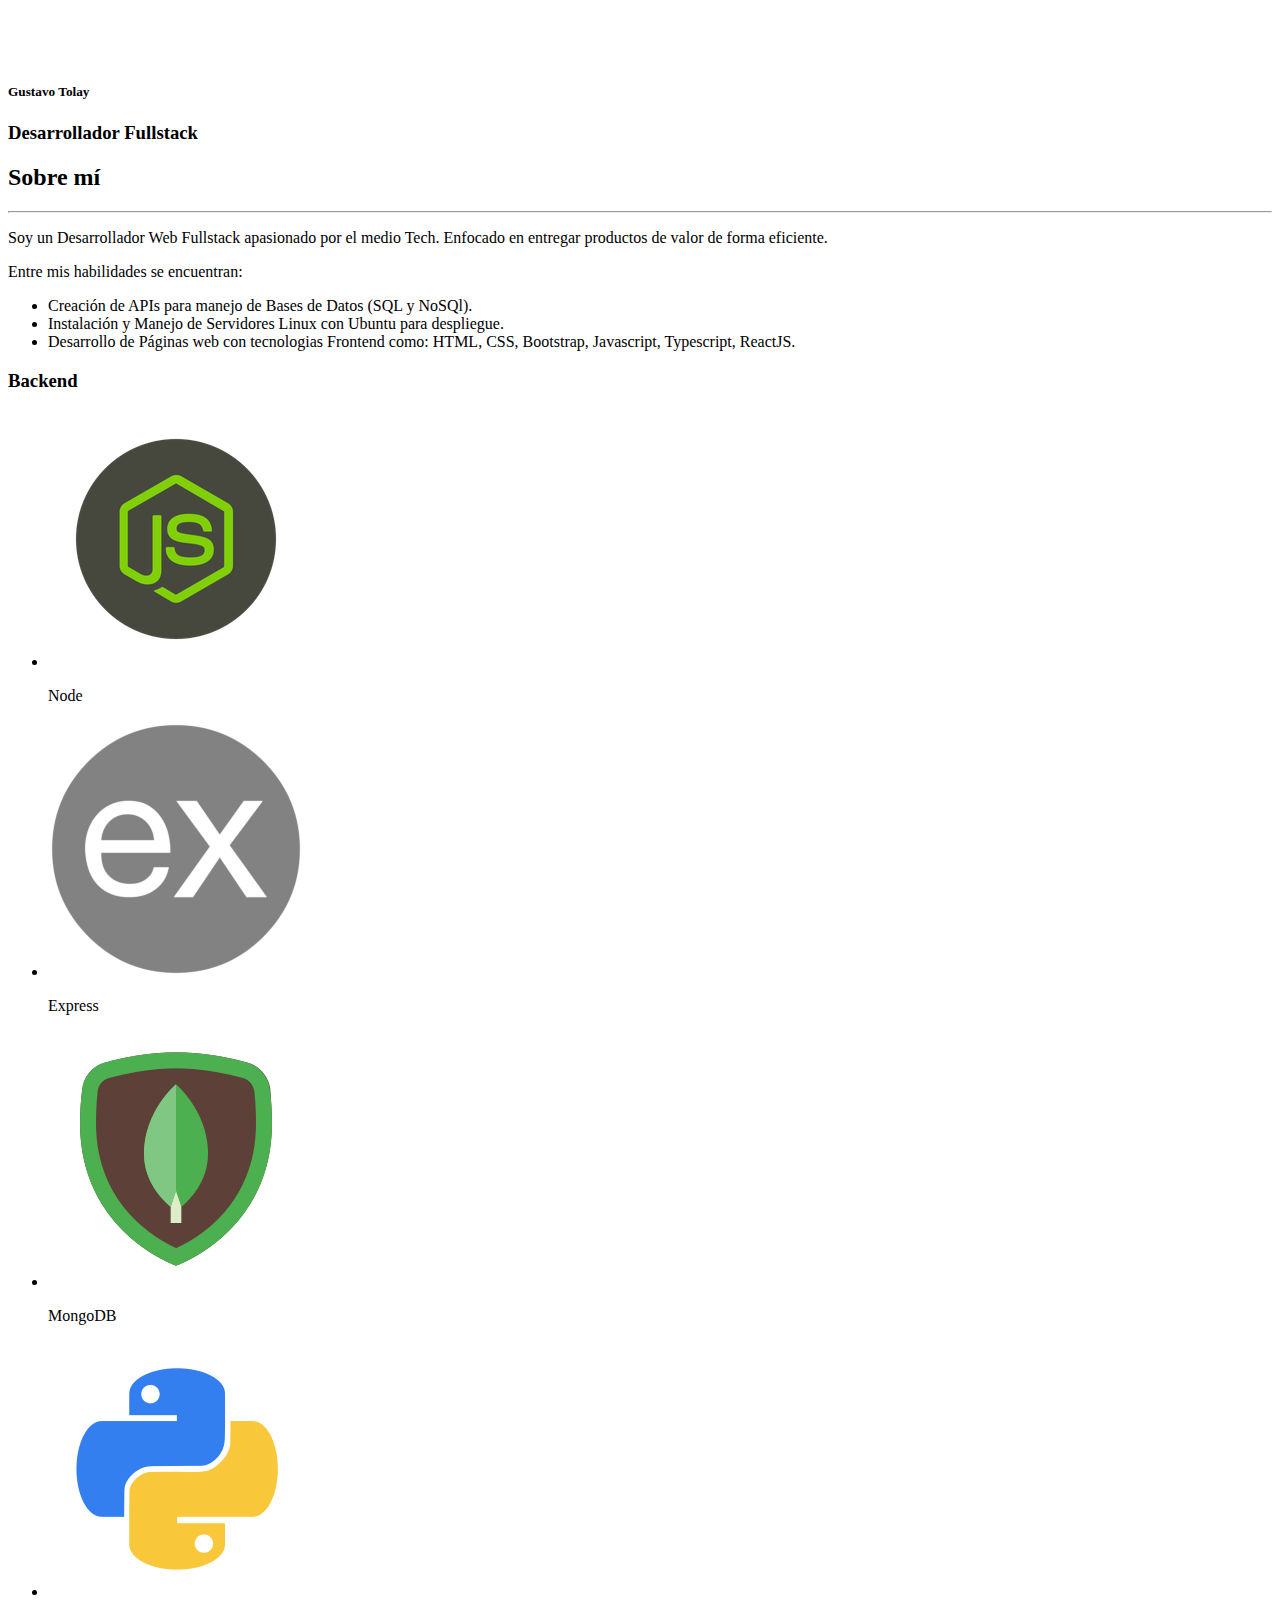
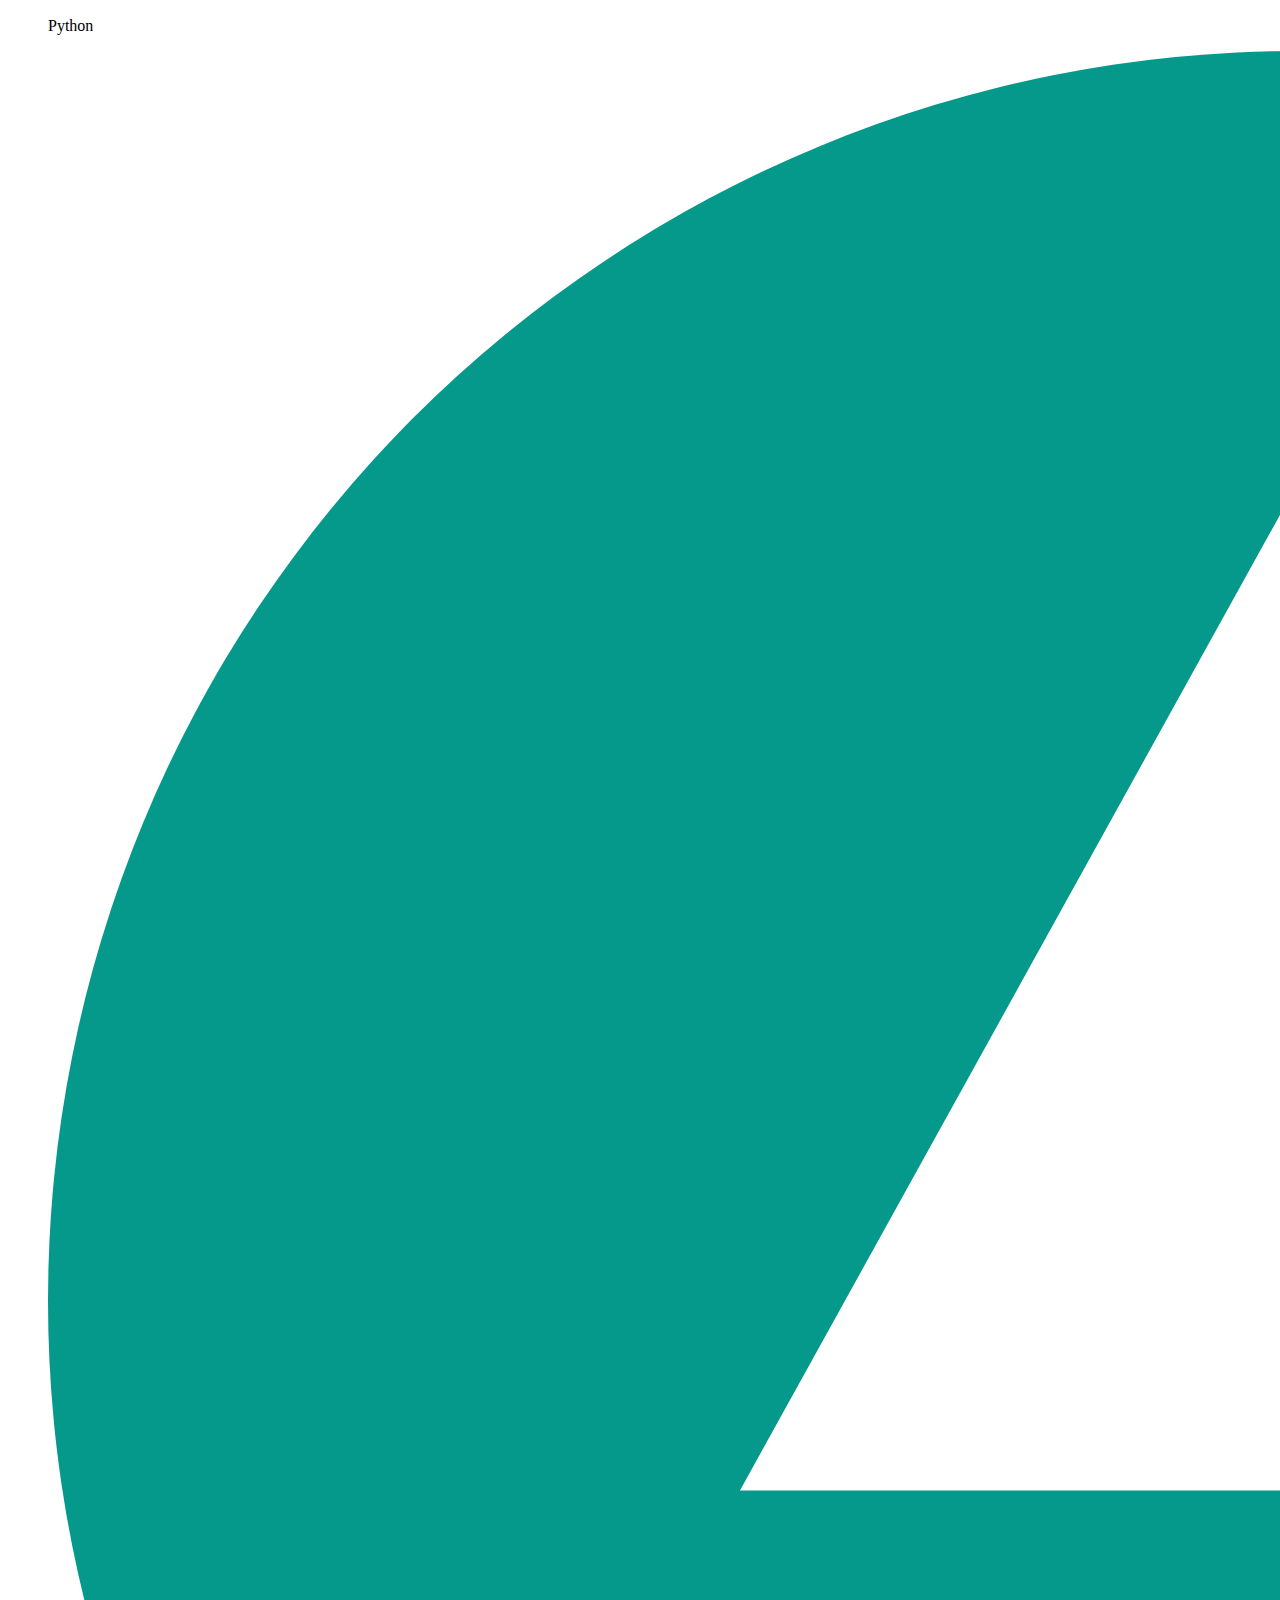
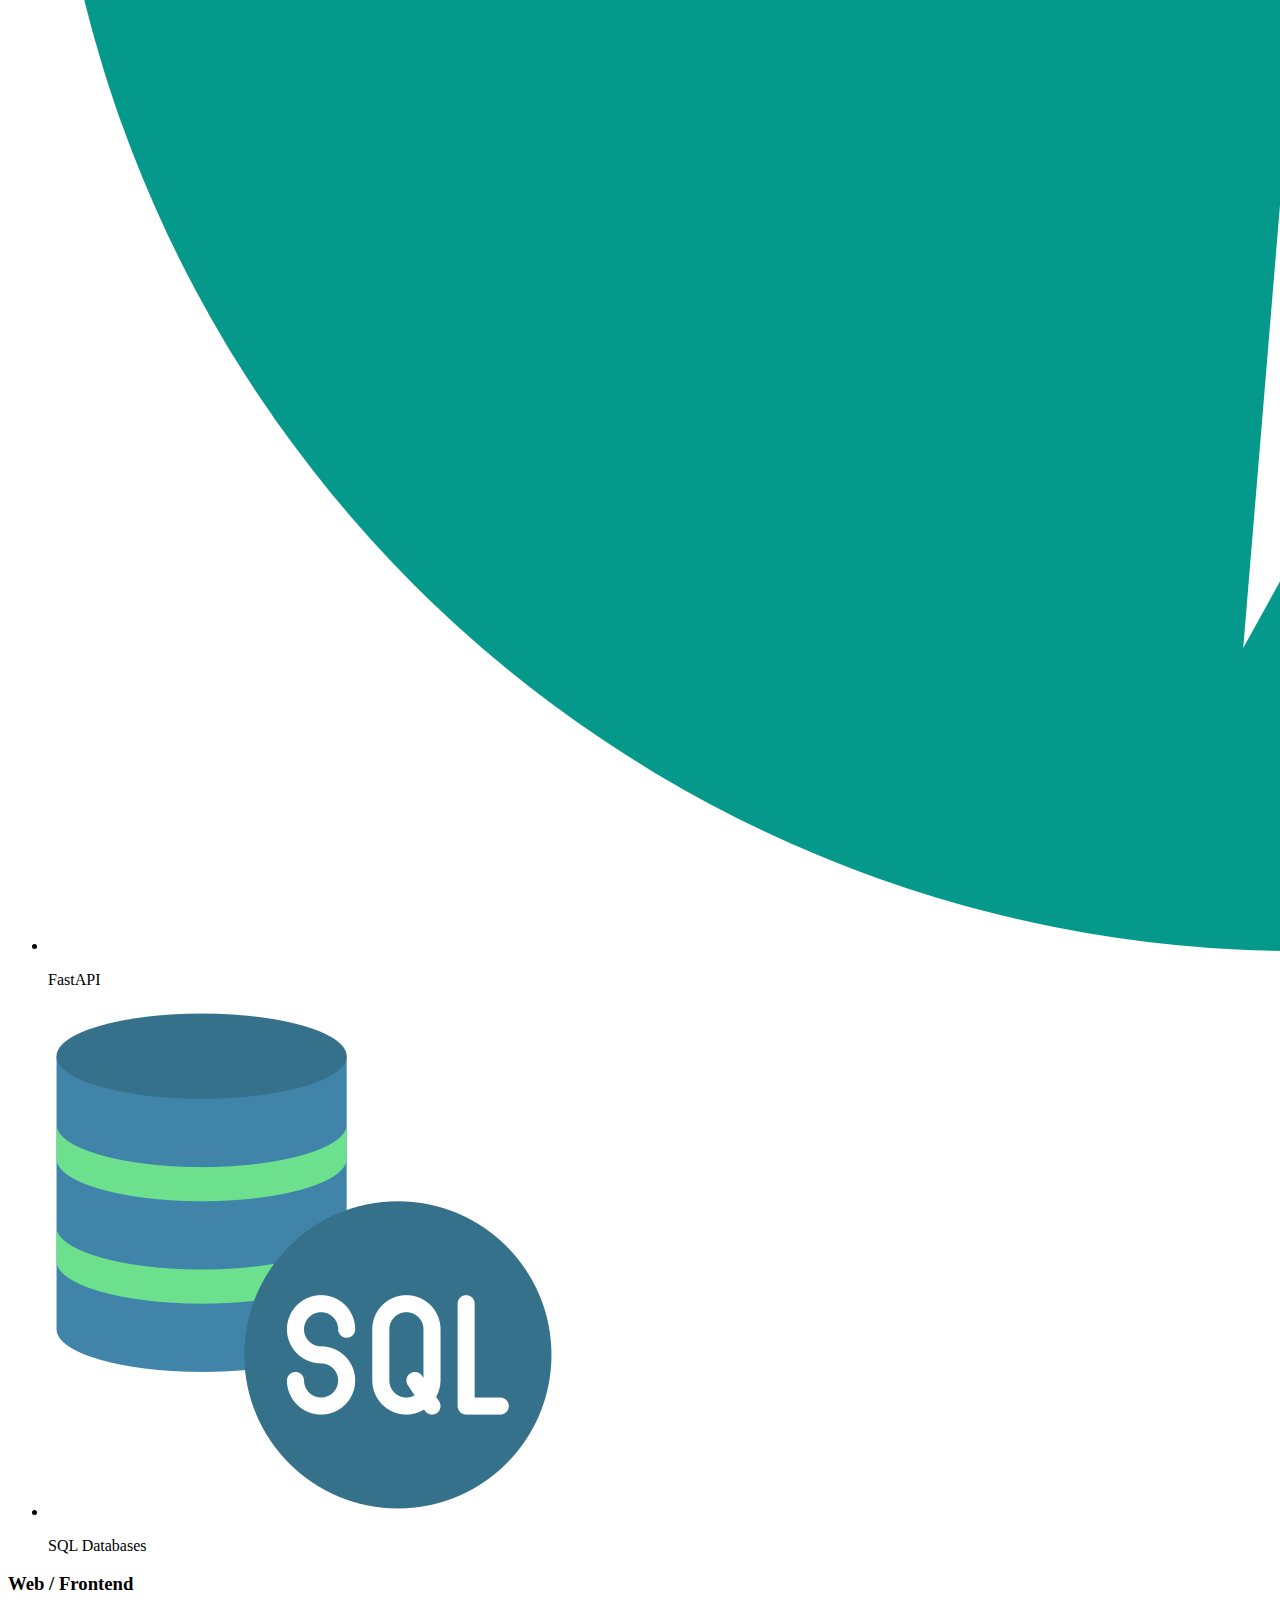
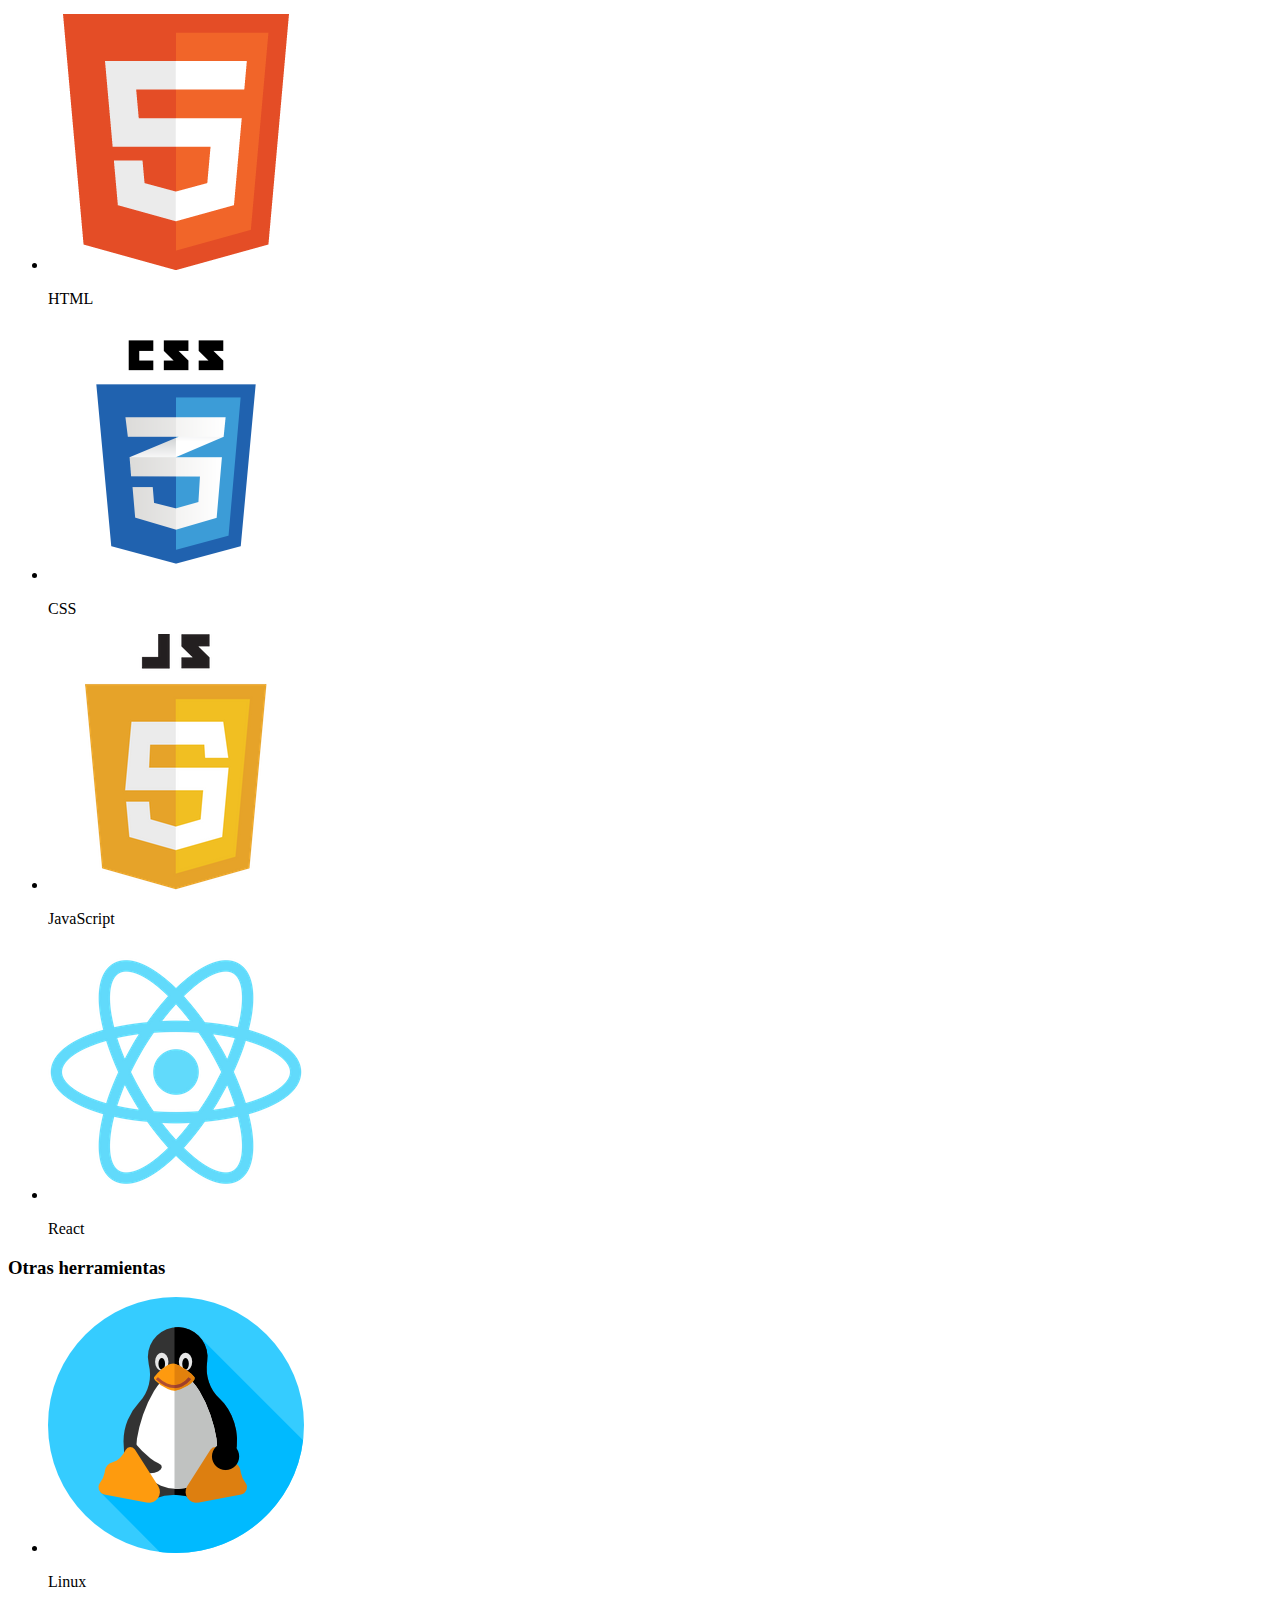
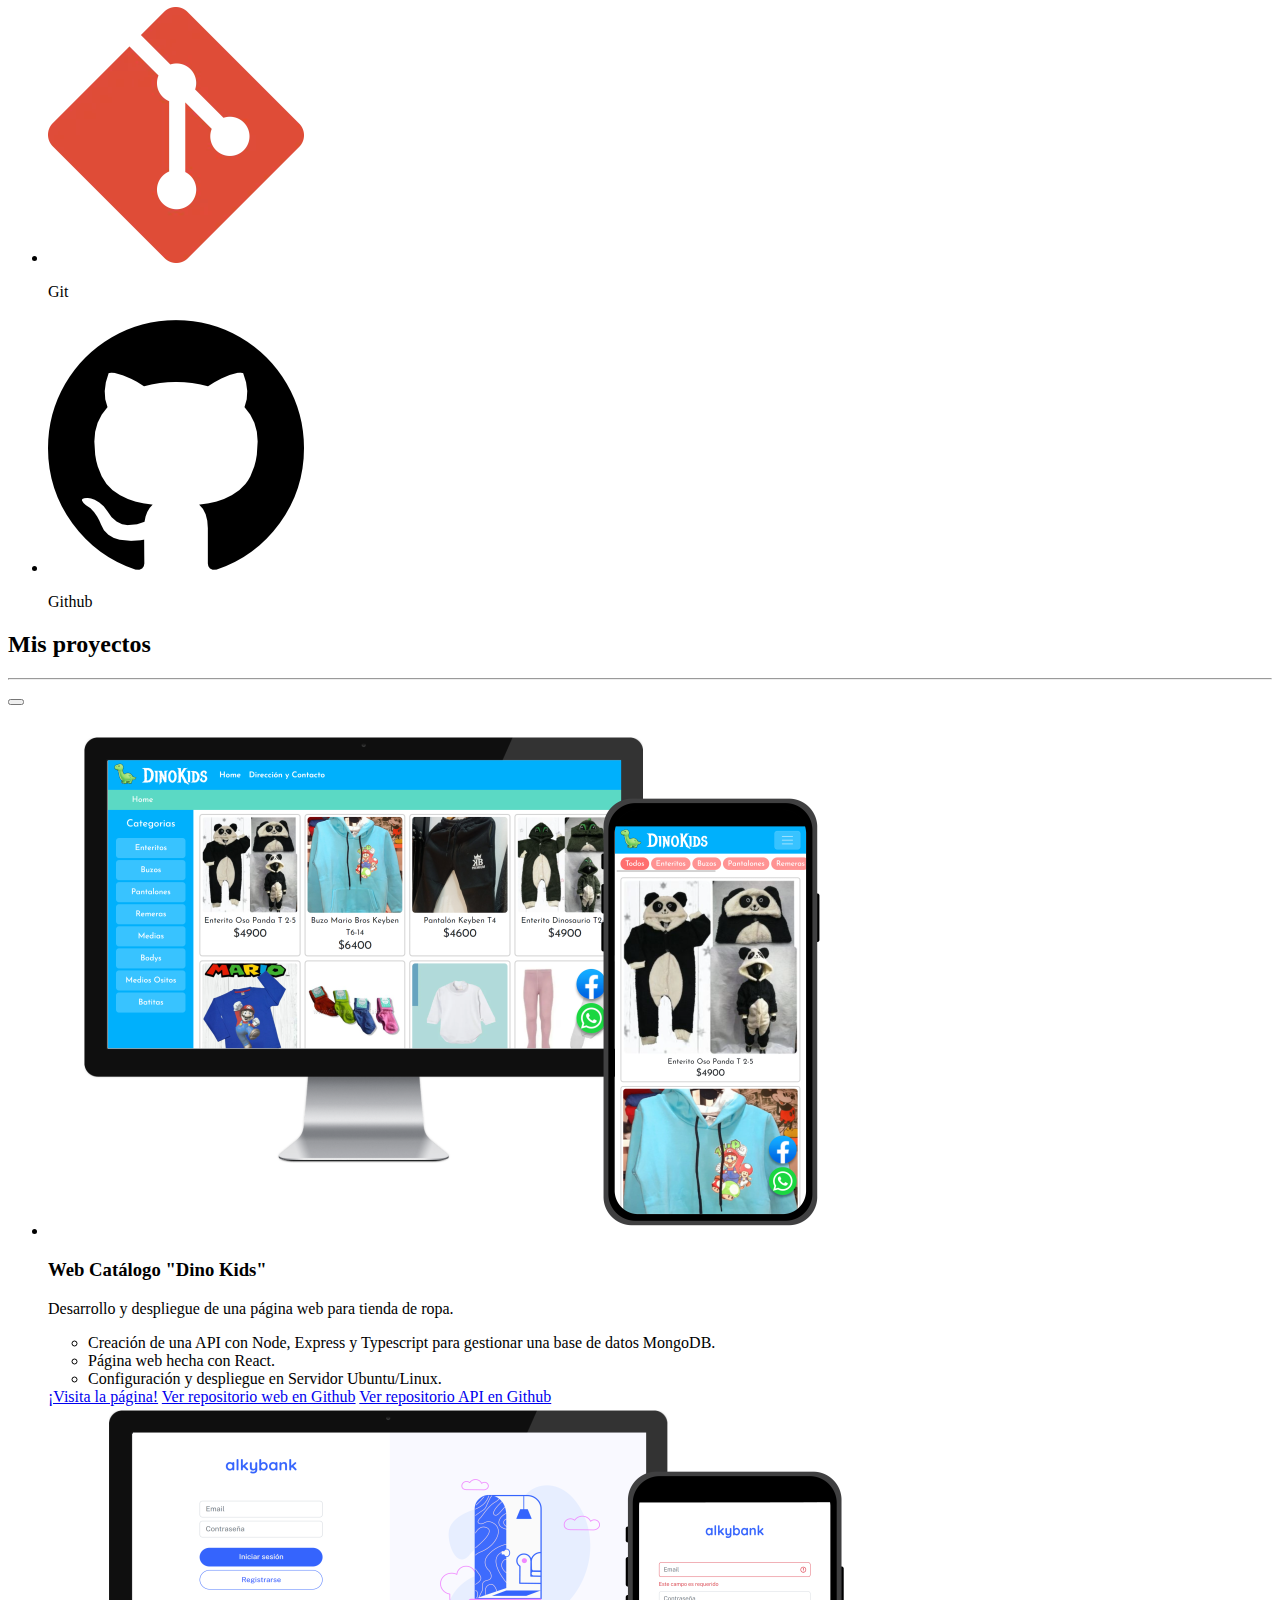
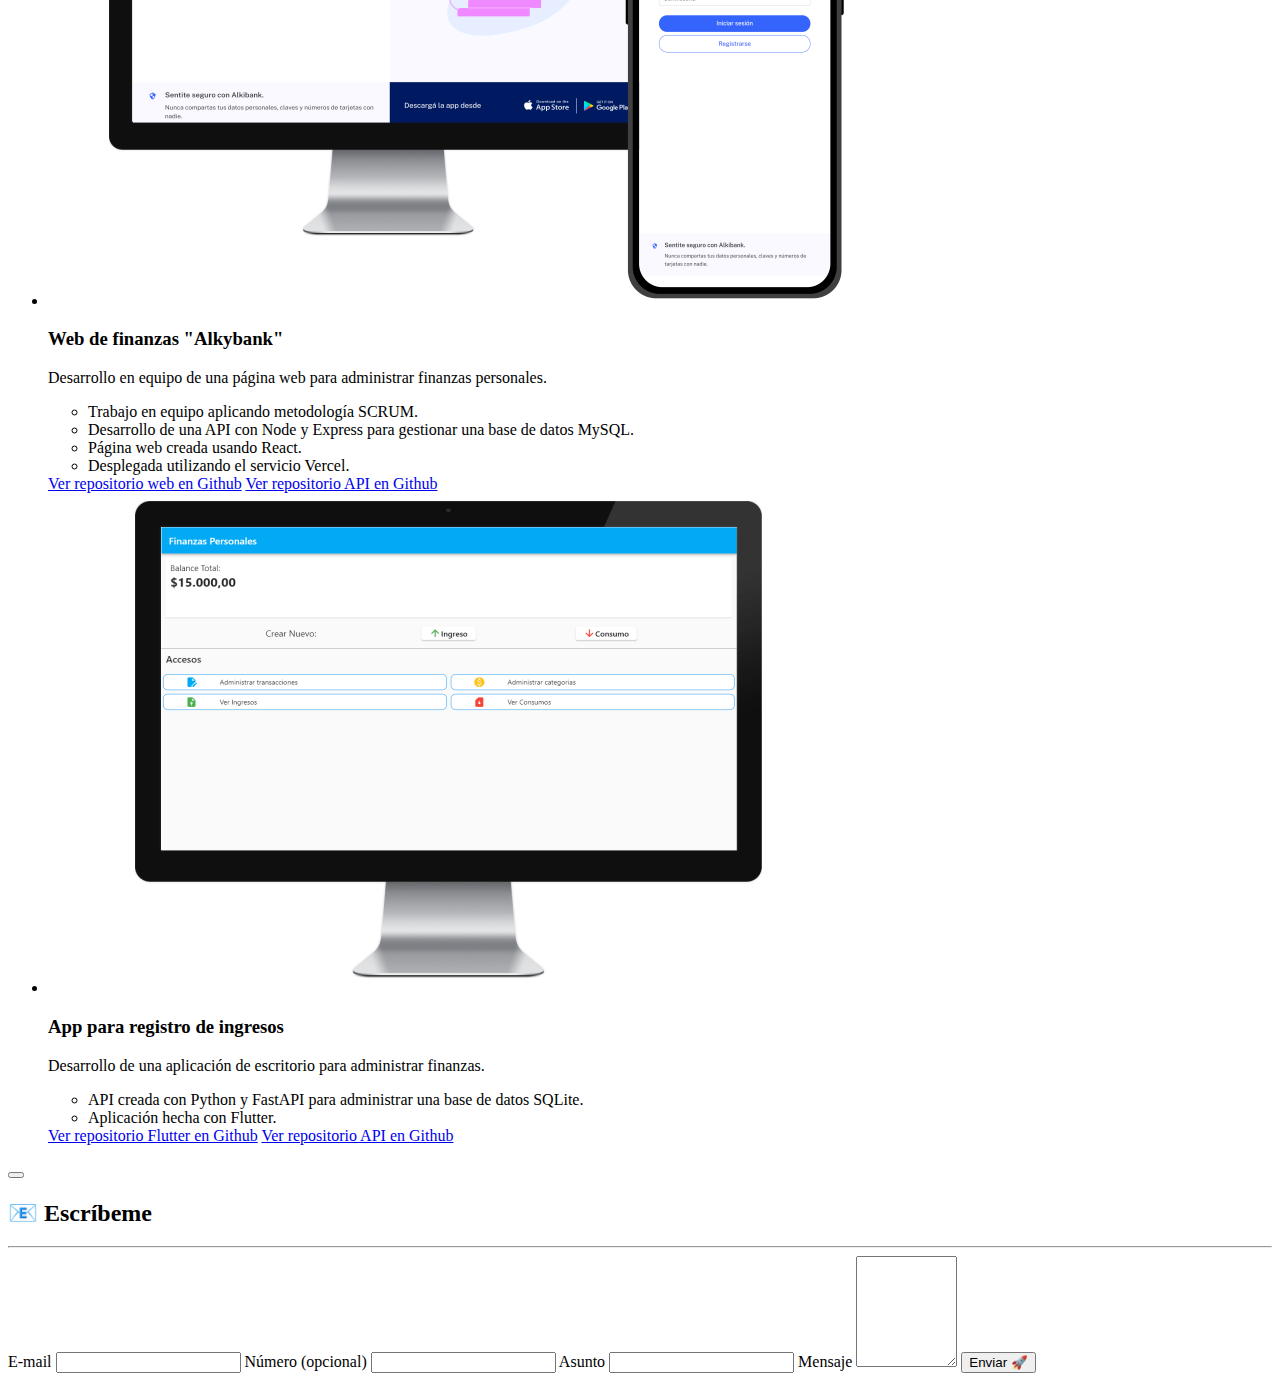
==== index.html @ 308b2823 "first commit" ====
<!DOCTYPE html>
<html lang="es">
  <head>
    <meta charset="UTF-8" />
    <link rel="icon" type="image/svg+xml" href="/vite.svg" />
    <meta name="viewport" content="width=device-width, initial-scale=1.0" />
    <title>Gustavo Tolay | Página Personal</title>
    <style>
      @import url("https://fonts.googleapis.com/css2?family=Montserrat:wght@300&display=swap");
    </style>
    <script type="module" crossorigin src="/assets/index-2bbb777f.js"></script>
    <link rel="stylesheet" href="/assets/index-64ea7e0d.css">
  </head>
  <body>
    <nav>
      <div class="navbar-icons-div">
        <a href="https://github.com/GustavoTolay"
          ><img class="navbar-image" src="/github2.png"
        /></a>
        <a href="https://wa.me/543884320054"
          ><img class="navbar-image" src="/whatsapp2.png"
        /></a>
        <a href="https://m.me/franco.tolay.332"
          ><img class="navbar-image" src="/messenger2.png"
        /></a>
      </div>
      <div class="navbar-title-div">
        <h5>Gustavo Tolay</h5>
        <h3>Desarrollador Fullstack</h3>
      </div>
    </nav>
    <main>
      <section id="section-1">
        <div class="section-header">
          <h2>Sobre mí</h2>
          <hr />
        </div>
        <div class="section-body">
          <div class="section-body_div-1">
            <p>
              Soy un Desarrollador Web Fullstack apasionado por el medio Tech.
              Enfocado en entregar productos de valor de forma eficiente.
            </p>
            <p>Entre mis habilidades se encuentran:</p>
            <ul>
              <li>
                Creación de APIs para manejo de Bases de Datos (SQL y NoSQl).
              </li>
              <li>
                Instalación y Manejo de Servidores Linux con Ubuntu para
                despliegue.
              </li>
              <li>
                Desarrollo de Páginas web con tecnologias Frontend como: HTML,
                CSS, Bootstrap, Javascript, Typescript, ReactJS.
              </li>
            </ul>
          </div>
          <div class="section-body_div-2">
            <div class="section-list-div">
              <h3>Backend</h3>
              <ul class="logo-list">
                <li>
                  <img src="/image.png" />
                  <p>Node</p>
                </li>
                <li>
                  <img src="/express.png" />
                  <p>Express</p>
                </li>
                <li>
                  <img
                    src="/68747470733a2f2f696d672e69636f6e73382e636f6d2f636f6c6f722f3235362f6d6f6e676f64622e706e67.png"
                  />
                  <p>MongoDB</p>
                </li>
                <li>
                  <img src="/python-256x256.png" />
                  <p>Python</p>
                </li>
                <li>
                  <img src="/fastapi.svg" />
                  <p>FastAPI</p>
                </li>
                <li>
                  <img src="/sqlImage.png" />
                  <p>SQL Databases</p>
                </li>
              </ul>
            </div>
            <div class="section-list-div">
              <h3>Web / Frontend</h3>
              <ul class="logo-list">
                <li>
                  <img src="/HTML5_Badge_256.png" />
                  <p>HTML</p>
                </li>
                <li>
                  <img src="/free-css-37-226088.webp" />
                  <p>CSS</p>
                </li>
                <li>
                  <img src="/free-javascript-2038874-1720087.webp" />
                  <p>JavaScript</p>
                </li>
                <li>
                  <img src="/free-react-3-1175109.webp" />
                  <p>React</p>
                </li>
              </ul>
            </div>
            <div class="section-list-div">
              <h3>Otras herramientas</h3>
              <ul class="logo-list">
                <li>
                  <img src="/518713.png" />
                  <p>Linux</p>
                </li>
                <li>
                  <img src="/225996.webp" />
                  <p>Git</p>
                </li>
                <li>
                  <img src="/25231.png" />
                  <p>Github</p>
                </li>
              </ul>
            </div>
          </div>
        </div>
      </section>
      <section id="section-2">
        <div class="section-header">
          <h2>Mis proyectos</h2>
          <hr />
        </div>
        <div class="section-body">
          <button class="carousel-button" id="left-button">
            <div class="arrow-left"></div>
          </button>
          <div class="carousel-div" id="carousel-div">
            <ul id="carousel-ul">
              <li class="carousel-li-item">
                <img src="/dibujo2.png" />
                <div class="carousel-item-text">
                  <h3>Web Catálogo "Dino Kids"</h3>
                  <p>
                    Desarrollo y despliegue de una página web para tienda de
                    ropa.
                  </p>
                  <ul>
                    <li>
                      Creación de una API con Node, Express y Typescript para
                      gestionar una base de datos MongoDB.
                    </li>
                    <li>Página web hecha con React.</li>
                    <li>
                      Configuración y despliegue en Servidor Ubuntu/Linux.
                    </li>
                  </ul>
                  <div class="carousel-item-links">
                    <span><a href="https://dinokids.site">¡Visita la página!</a></span>
                    <span><a href="https://github.com/GustavoTolay/DinoKids_React_App">Ver repositorio web en Github</a></span>
                    <span><a href="https://github.com/GustavoTolay/DinoKids_Node_API">Ver repositorio API en Github</a></span>
                  </div>
                </div>
              </li>
              <li class="carousel-li-item">
                <img src="/alkybank.png" />
                <div class="carousel-item-text">
                  <h3>Web de finanzas "Alkybank"</h3>
                  <p>
                    Desarrollo en equipo de una página web para administrar
                    finanzas personales.
                  </p>
                  <ul>
                    <li>Trabajo en equipo aplicando metodología SCRUM.</li>
                    <li>
                      Desarrollo de una API con Node y Express para gestionar
                      una base de datos MySQL.
                    </li>
                    <li>Página web creada usando React.</li>
                    <li>Desplegada utilizando el servicio Vercel.</li>
                  </ul>
                  <div class="carousel-item-links">
                    <span><a href="https://github.com/GustavoTolay/Alkybank_React_App">Ver repositorio web en Github</a></span>
                    <span><a href="https://github.com/GustavoTolay/Alkybank_Node_API">Ver repositorio API en Github</a></span>
                  </div>
                </div>
              </li>
              <li class="carousel-li-item">
                <img src="/flutter.png" />
                <div class="carousel-item-text">
                  <h3>App para registro de ingresos</h3>
                  <p>
                    Desarrollo de una aplicación de escritorio para administrar
                    finanzas.
                  </p>
                  <ul>
                    <li>
                      API creada con Python y FastAPI para administrar una base
                      de datos SQLite.
                    </li>
                    <li>Aplicación hecha con Flutter.</li>
                  </ul>
                  <div class="carousel-item-links">
                    <span><a href="https://github.com/GustavoTolay/FinanceAppClient">Ver repositorio Flutter en Github</a></span>
                    <span><a href="https://github.com/GustavoTolay/FinanceAppAPI">Ver repositorio API en Github</a></span>
                  </div>
                </div>
              </li>
            </ul>
          </div>
          <button class="carousel-button" id="right-button">
            <div class="arrow-right"></div>
          </button>
        </div>
        <div class="section-footer" id="section-2-footer">
          <div class="circle-active" id="circle-1"></div>
          <div class="circle" id="circle-2"></div>
          <div class="circle" id="circle-3"></div>
        </div>
      </section>
      <section id="section-3">
        <div class="section-header">
          <h2>📧 Escríbeme</h2>
          <hr />
        </div>
        <div class="section-body" id="section-3-body">
          <form
            action="https://formsubmit.co/jeremiastolay1714@gmail.com"
            method="post"
          >
            <label for="input-1" class="form-label">E-mail</label>
            <input
              name="email"
              class="form-input"
              id="input-1"
              type="email"
              required
            />
            <label for="input-3" class="form-label">Número (opcional)</label>
            <input
              name="numero"
              class="form-input"
              id="input-3"
              type="text"
              pattern="[0-9 ]+"
            />
            <label for="input-2" class="form-label">Asunto</label>
            <input
              name="asunto"
              class="form-input"
              id="input-2"
              type="text"
              required
            />
            <label for="input-4" class="form-label">Mensaje</label>
            <textarea
              name="mensaje"
              class="form-input"
              id="input-4"
              cols="10"
              rows="7"
              required
            ></textarea>
            <input
              name="button"
              class="form-input"
              id="form-button"
              type="submit"
              value="Enviar &#128640;"
            />
          </form>
        </div>
      </section>
    </main>
    <footer></footer>
    <!-- <div id="app"></div> -->
    
  </body>
</html>
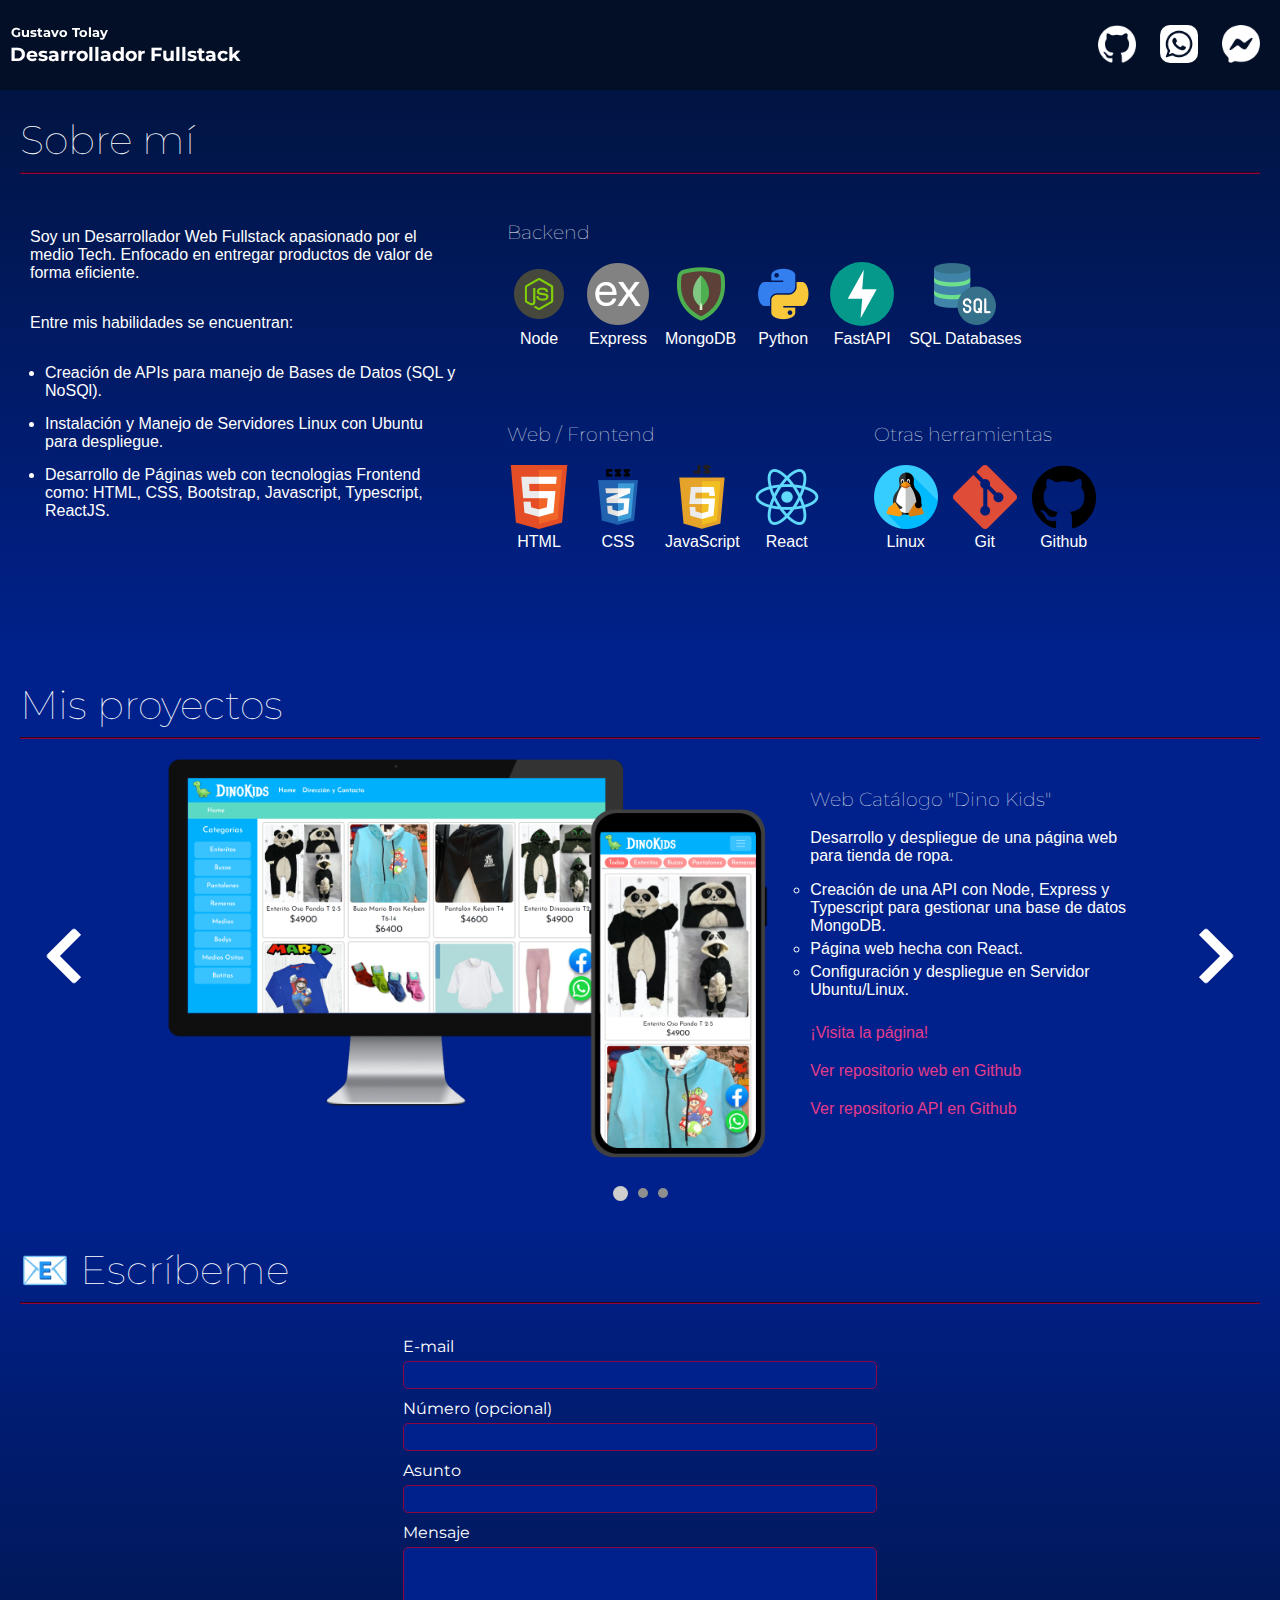
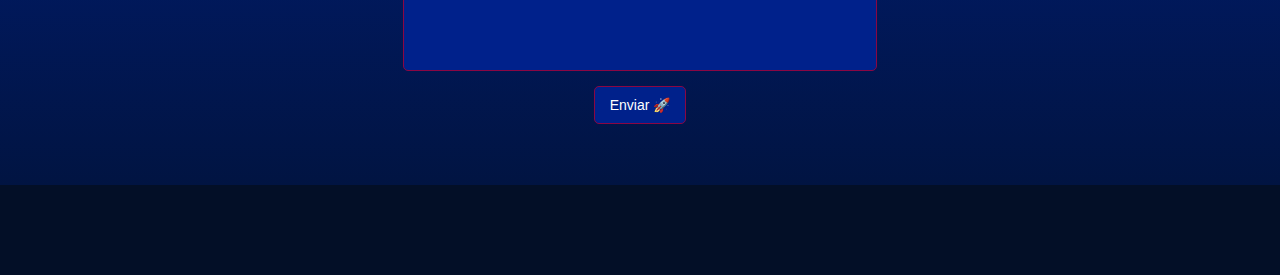
==== commit d6bcd8c3: "first commit" ====
--- a/index.html
+++ b/index.html
@@ -1,282 +1,282 @@
-<!DOCTYPE html>
-<html lang="es">
-  <head>
-    <meta charset="UTF-8" />
-    <link rel="icon" type="image/svg+xml" href="/vite.svg" />
-    <meta name="viewport" content="width=device-width, initial-scale=1.0" />
-    <title>Gustavo Tolay | Página Personal</title>
+<!DOCTYPE html>
+<html lang="es">
+  <head>
+    <meta charset="UTF-8" />
+    <link rel="icon" type="image/svg+xml" href="/vite.svg" />
+    <meta name="viewport" content="width=device-width, initial-scale=1.0" />
+    <title>Gustavo Tolay | Página Personal</title>
     <style>
       @import url("https://fonts.googleapis.com/css2?family=Montserrat:wght@300&display=swap");
-    </style>
+    </style>
     <script type="module" crossorigin src="/assets/index-2bbb777f.js"></script>
     <link rel="stylesheet" href="/assets/index-64ea7e0d.css">
-  </head>
-  <body>
-    <nav>
-      <div class="navbar-icons-div">
-        <a href="https://github.com/GustavoTolay"
-          ><img class="navbar-image" src="/github2.png"
-        /></a>
-        <a href="https://wa.me/543884320054"
-          ><img class="navbar-image" src="/whatsapp2.png"
-        /></a>
-        <a href="https://m.me/franco.tolay.332"
-          ><img class="navbar-image" src="/messenger2.png"
-        /></a>
-      </div>
-      <div class="navbar-title-div">
-        <h5>Gustavo Tolay</h5>
-        <h3>Desarrollador Fullstack</h3>
-      </div>
-    </nav>
-    <main>
-      <section id="section-1">
-        <div class="section-header">
-          <h2>Sobre mí</h2>
-          <hr />
-        </div>
-        <div class="section-body">
-          <div class="section-body_div-1">
-            <p>
-              Soy un Desarrollador Web Fullstack apasionado por el medio Tech.
-              Enfocado en entregar productos de valor de forma eficiente.
-            </p>
-            <p>Entre mis habilidades se encuentran:</p>
-            <ul>
-              <li>
-                Creación de APIs para manejo de Bases de Datos (SQL y NoSQl).
-              </li>
-              <li>
-                Instalación y Manejo de Servidores Linux con Ubuntu para
-                despliegue.
-              </li>
-              <li>
-                Desarrollo de Páginas web con tecnologias Frontend como: HTML,
-                CSS, Bootstrap, Javascript, Typescript, ReactJS.
-              </li>
-            </ul>
-          </div>
-          <div class="section-body_div-2">
-            <div class="section-list-div">
-              <h3>Backend</h3>
-              <ul class="logo-list">
-                <li>
-                  <img src="/image.png" />
-                  <p>Node</p>
-                </li>
-                <li>
-                  <img src="/express.png" />
-                  <p>Express</p>
-                </li>
-                <li>
-                  <img
-                    src="/68747470733a2f2f696d672e69636f6e73382e636f6d2f636f6c6f722f3235362f6d6f6e676f64622e706e67.png"
-                  />
-                  <p>MongoDB</p>
-                </li>
-                <li>
-                  <img src="/python-256x256.png" />
-                  <p>Python</p>
-                </li>
-                <li>
-                  <img src="/fastapi.svg" />
-                  <p>FastAPI</p>
-                </li>
-                <li>
-                  <img src="/sqlImage.png" />
-                  <p>SQL Databases</p>
-                </li>
-              </ul>
-            </div>
-            <div class="section-list-div">
-              <h3>Web / Frontend</h3>
-              <ul class="logo-list">
-                <li>
-                  <img src="/HTML5_Badge_256.png" />
-                  <p>HTML</p>
-                </li>
-                <li>
-                  <img src="/free-css-37-226088.webp" />
-                  <p>CSS</p>
-                </li>
-                <li>
-                  <img src="/free-javascript-2038874-1720087.webp" />
-                  <p>JavaScript</p>
-                </li>
-                <li>
-                  <img src="/free-react-3-1175109.webp" />
-                  <p>React</p>
-                </li>
-              </ul>
-            </div>
-            <div class="section-list-div">
-              <h3>Otras herramientas</h3>
-              <ul class="logo-list">
-                <li>
-                  <img src="/518713.png" />
-                  <p>Linux</p>
-                </li>
-                <li>
-                  <img src="/225996.webp" />
-                  <p>Git</p>
-                </li>
-                <li>
-                  <img src="/25231.png" />
-                  <p>Github</p>
-                </li>
-              </ul>
-            </div>
-          </div>
-        </div>
-      </section>
-      <section id="section-2">
-        <div class="section-header">
-          <h2>Mis proyectos</h2>
-          <hr />
-        </div>
-        <div class="section-body">
-          <button class="carousel-button" id="left-button">
-            <div class="arrow-left"></div>
-          </button>
-          <div class="carousel-div" id="carousel-div">
-            <ul id="carousel-ul">
-              <li class="carousel-li-item">
-                <img src="/dibujo2.png" />
-                <div class="carousel-item-text">
-                  <h3>Web Catálogo "Dino Kids"</h3>
-                  <p>
-                    Desarrollo y despliegue de una página web para tienda de
-                    ropa.
-                  </p>
-                  <ul>
-                    <li>
-                      Creación de una API con Node, Express y Typescript para
-                      gestionar una base de datos MongoDB.
-                    </li>
-                    <li>Página web hecha con React.</li>
-                    <li>
-                      Configuración y despliegue en Servidor Ubuntu/Linux.
-                    </li>
-                  </ul>
-                  <div class="carousel-item-links">
-                    <span><a href="https://dinokids.site">¡Visita la página!</a></span>
-                    <span><a href="https://github.com/GustavoTolay/DinoKids_React_App">Ver repositorio web en Github</a></span>
-                    <span><a href="https://github.com/GustavoTolay/DinoKids_Node_API">Ver repositorio API en Github</a></span>
-                  </div>
-                </div>
-              </li>
-              <li class="carousel-li-item">
-                <img src="/alkybank.png" />
-                <div class="carousel-item-text">
-                  <h3>Web de finanzas "Alkybank"</h3>
-                  <p>
-                    Desarrollo en equipo de una página web para administrar
-                    finanzas personales.
-                  </p>
-                  <ul>
-                    <li>Trabajo en equipo aplicando metodología SCRUM.</li>
-                    <li>
-                      Desarrollo de una API con Node y Express para gestionar
-                      una base de datos MySQL.
-                    </li>
-                    <li>Página web creada usando React.</li>
-                    <li>Desplegada utilizando el servicio Vercel.</li>
-                  </ul>
-                  <div class="carousel-item-links">
-                    <span><a href="https://github.com/GustavoTolay/Alkybank_React_App">Ver repositorio web en Github</a></span>
-                    <span><a href="https://github.com/GustavoTolay/Alkybank_Node_API">Ver repositorio API en Github</a></span>
-                  </div>
-                </div>
-              </li>
-              <li class="carousel-li-item">
-                <img src="/flutter.png" />
-                <div class="carousel-item-text">
-                  <h3>App para registro de ingresos</h3>
-                  <p>
-                    Desarrollo de una aplicación de escritorio para administrar
-                    finanzas.
-                  </p>
-                  <ul>
-                    <li>
-                      API creada con Python y FastAPI para administrar una base
-                      de datos SQLite.
-                    </li>
-                    <li>Aplicación hecha con Flutter.</li>
-                  </ul>
-                  <div class="carousel-item-links">
-                    <span><a href="https://github.com/GustavoTolay/FinanceAppClient">Ver repositorio Flutter en Github</a></span>
-                    <span><a href="https://github.com/GustavoTolay/FinanceAppAPI">Ver repositorio API en Github</a></span>
-                  </div>
-                </div>
-              </li>
-            </ul>
-          </div>
-          <button class="carousel-button" id="right-button">
-            <div class="arrow-right"></div>
-          </button>
-        </div>
-        <div class="section-footer" id="section-2-footer">
-          <div class="circle-active" id="circle-1"></div>
-          <div class="circle" id="circle-2"></div>
-          <div class="circle" id="circle-3"></div>
-        </div>
-      </section>
-      <section id="section-3">
-        <div class="section-header">
-          <h2>📧 Escríbeme</h2>
-          <hr />
-        </div>
-        <div class="section-body" id="section-3-body">
-          <form
-            action="https://formsubmit.co/jeremiastolay1714@gmail.com"
-            method="post"
-          >
-            <label for="input-1" class="form-label">E-mail</label>
-            <input
-              name="email"
-              class="form-input"
-              id="input-1"
-              type="email"
-              required
-            />
-            <label for="input-3" class="form-label">Número (opcional)</label>
-            <input
-              name="numero"
-              class="form-input"
-              id="input-3"
-              type="text"
-              pattern="[0-9 ]+"
-            />
-            <label for="input-2" class="form-label">Asunto</label>
-            <input
-              name="asunto"
-              class="form-input"
-              id="input-2"
-              type="text"
-              required
-            />
-            <label for="input-4" class="form-label">Mensaje</label>
-            <textarea
-              name="mensaje"
-              class="form-input"
-              id="input-4"
-              cols="10"
-              rows="7"
-              required
-            ></textarea>
-            <input
-              name="button"
-              class="form-input"
-              id="form-button"
-              type="submit"
-              value="Enviar &#128640;"
-            />
-          </form>
-        </div>
-      </section>
-    </main>
-    <footer></footer>
-    <!-- <div id="app"></div> -->
-    
-  </body>
-</html>
+  </head>
+  <body>
+    <nav>
+      <div class="navbar-icons-div">
+        <a href="https://github.com/GustavoTolay"
+          ><img class="navbar-image" src="/github2.png"
+        /></a>
+        <a href="https://wa.me/543884320054"
+          ><img class="navbar-image" src="/whatsapp2.png"
+        /></a>
+        <a href="https://m.me/franco.tolay.332"
+          ><img class="navbar-image" src="/messenger2.png"
+        /></a>
+      </div>
+      <div class="navbar-title-div">
+        <h5>Gustavo Tolay</h5>
+        <h3>Desarrollador Fullstack</h3>
+      </div>
+    </nav>
+    <main>
+      <section id="section-1">
+        <div class="section-header">
+          <h2>Sobre mí</h2>
+          <hr />
+        </div>
+        <div class="section-body">
+          <div class="section-body_div-1">
+            <p>
+              Soy un Desarrollador Web Fullstack apasionado por el medio Tech.
+              Enfocado en entregar productos de valor de forma eficiente.
+            </p>
+            <p>Entre mis habilidades se encuentran:</p>
+            <ul>
+              <li>
+                Creación de APIs para manejo de Bases de Datos (SQL y NoSQl).
+              </li>
+              <li>
+                Instalación y Manejo de Servidores Linux con Ubuntu para
+                despliegue.
+              </li>
+              <li>
+                Desarrollo de Páginas web con tecnologias Frontend como: HTML,
+                CSS, Bootstrap, Javascript, Typescript, ReactJS.
+              </li>
+            </ul>
+          </div>
+          <div class="section-body_div-2">
+            <div class="section-list-div">
+              <h3>Backend</h3>
+              <ul class="logo-list">
+                <li>
+                  <img src="/image.png" />
+                  <p>Node</p>
+                </li>
+                <li>
+                  <img src="/express.png" />
+                  <p>Express</p>
+                </li>
+                <li>
+                  <img
+                    src="/68747470733a2f2f696d672e69636f6e73382e636f6d2f636f6c6f722f3235362f6d6f6e676f64622e706e67.png"
+                  />
+                  <p>MongoDB</p>
+                </li>
+                <li>
+                  <img src="/python-256x256.png" />
+                  <p>Python</p>
+                </li>
+                <li>
+                  <img src="/fastapi.svg" />
+                  <p>FastAPI</p>
+                </li>
+                <li>
+                  <img src="/sqlImage.png" />
+                  <p>SQL Databases</p>
+                </li>
+              </ul>
+            </div>
+            <div class="section-list-div">
+              <h3>Web / Frontend</h3>
+              <ul class="logo-list">
+                <li>
+                  <img src="/HTML5_Badge_256.png" />
+                  <p>HTML</p>
+                </li>
+                <li>
+                  <img src="/free-css-37-226088.webp" />
+                  <p>CSS</p>
+                </li>
+                <li>
+                  <img src="/free-javascript-2038874-1720087.webp" />
+                  <p>JavaScript</p>
+                </li>
+                <li>
+                  <img src="/free-react-3-1175109.webp" />
+                  <p>React</p>
+                </li>
+              </ul>
+            </div>
+            <div class="section-list-div">
+              <h3>Otras herramientas</h3>
+              <ul class="logo-list">
+                <li>
+                  <img src="/518713.png" />
+                  <p>Linux</p>
+                </li>
+                <li>
+                  <img src="/225996.webp" />
+                  <p>Git</p>
+                </li>
+                <li>
+                  <img src="/25231.png" />
+                  <p>Github</p>
+                </li>
+              </ul>
+            </div>
+          </div>
+        </div>
+      </section>
+      <section id="section-2">
+        <div class="section-header">
+          <h2>Mis proyectos</h2>
+          <hr />
+        </div>
+        <div class="section-body">
+          <button class="carousel-button" id="left-button">
+            <div class="arrow-left"></div>
+          </button>
+          <div class="carousel-div" id="carousel-div">
+            <ul id="carousel-ul">
+              <li class="carousel-li-item">
+                <img src="/dibujo2.png" />
+                <div class="carousel-item-text">
+                  <h3>Web Catálogo "Dino Kids"</h3>
+                  <p>
+                    Desarrollo y despliegue de una página web para tienda de
+                    ropa.
+                  </p>
+                  <ul>
+                    <li>
+                      Creación de una API con Node, Express y Typescript para
+                      gestionar una base de datos MongoDB.
+                    </li>
+                    <li>Página web hecha con React.</li>
+                    <li>
+                      Configuración y despliegue en Servidor Ubuntu/Linux.
+                    </li>
+                  </ul>
+                  <div class="carousel-item-links">
+                    <span><a href="https://dinokids.site">¡Visita la página!</a></span>
+                    <span><a href="https://github.com/GustavoTolay/DinoKids_React_App">Ver repositorio web en Github</a></span>
+                    <span><a href="https://github.com/GustavoTolay/DinoKids_Node_API">Ver repositorio API en Github</a></span>
+                  </div>
+                </div>
+              </li>
+              <li class="carousel-li-item">
+                <img src="/alkybank.png" />
+                <div class="carousel-item-text">
+                  <h3>Web de finanzas "Alkybank"</h3>
+                  <p>
+                    Desarrollo en equipo de una página web para administrar
+                    finanzas personales.
+                  </p>
+                  <ul>
+                    <li>Trabajo en equipo aplicando metodología SCRUM.</li>
+                    <li>
+                      Desarrollo de una API con Node y Express para gestionar
+                      una base de datos MySQL.
+                    </li>
+                    <li>Página web creada usando React.</li>
+                    <li>Desplegada utilizando el servicio Vercel.</li>
+                  </ul>
+                  <div class="carousel-item-links">
+                    <span><a href="https://github.com/GustavoTolay/Alkybank_React_App">Ver repositorio web en Github</a></span>
+                    <span><a href="https://github.com/GustavoTolay/Alkybank_Node_API">Ver repositorio API en Github</a></span>
+                  </div>
+                </div>
+              </li>
+              <li class="carousel-li-item">
+                <img src="/flutter.png" />
+                <div class="carousel-item-text">
+                  <h3>App para registro de ingresos</h3>
+                  <p>
+                    Desarrollo de una aplicación de escritorio para administrar
+                    finanzas.
+                  </p>
+                  <ul>
+                    <li>
+                      API creada con Python y FastAPI para administrar una base
+                      de datos SQLite.
+                    </li>
+                    <li>Aplicación hecha con Flutter.</li>
+                  </ul>
+                  <div class="carousel-item-links">
+                    <span><a href="https://github.com/GustavoTolay/FinanceAppClient">Ver repositorio Flutter en Github</a></span>
+                    <span><a href="https://github.com/GustavoTolay/FinanceAppAPI">Ver repositorio API en Github</a></span>
+                  </div>
+                </div>
+              </li>
+            </ul>
+          </div>
+          <button class="carousel-button" id="right-button">
+            <div class="arrow-right"></div>
+          </button>
+        </div>
+        <div class="section-footer" id="section-2-footer">
+          <div class="circle-active" id="circle-1"></div>
+          <div class="circle" id="circle-2"></div>
+          <div class="circle" id="circle-3"></div>
+        </div>
+      </section>
+      <section id="section-3">
+        <div class="section-header">
+          <h2>📧 Escríbeme</h2>
+          <hr />
+        </div>
+        <div class="section-body" id="section-3-body">
+          <form
+            action="https://formsubmit.co/jeremiastolay1714@gmail.com"
+            method="post"
+          >
+            <label for="input-1" class="form-label">E-mail</label>
+            <input
+              name="email"
+              class="form-input"
+              id="input-1"
+              type="email"
+              required
+            />
+            <label for="input-3" class="form-label">Número (opcional)</label>
+            <input
+              name="numero"
+              class="form-input"
+              id="input-3"
+              type="text"
+              pattern="[0-9 ]+"
+            />
+            <label for="input-2" class="form-label">Asunto</label>
+            <input
+              name="asunto"
+              class="form-input"
+              id="input-2"
+              type="text"
+              required
+            />
+            <label for="input-4" class="form-label">Mensaje</label>
+            <textarea
+              name="mensaje"
+              class="form-input"
+              id="input-4"
+              cols="10"
+              rows="7"
+              required
+            ></textarea>
+            <input
+              name="button"
+              class="form-input"
+              id="form-button"
+              type="submit"
+              value="Enviar &#128640;"
+            />
+          </form>
+        </div>
+      </section>
+    </main>
+    <footer></footer>
+    <!-- <div id="app"></div> -->
+    
+  </body>
+</html>
--- a/assets/index-64ea7e0d.css
+++ b/assets/index-64ea7e0d.css
@@ -0,0 +1 @@
+body{margin:0;display:flex;place-items:center;min-width:320px;min-height:100vh;flex-wrap:wrap;align-content:flex-start;background-color:#030f27}nav{width:100%;min-height:10vh;background-color:#030f27da;position:sticky;top:0;display:flex;flex-direction:row-reverse;justify-content:space-between}nav>div{margin:auto 10px}.navbar-image{height:38px;margin:2px 10px 0;border-radius:10px;opacity:100%}.navbar-image:hover{scale:1.07}.navbar-image:active{scale:.95}.navbar-title-div{color:#fff;font-family:Montserrat,Arial,Helvetica Neue,Helvetica,sans-serif;font-weight:100}.navbar-title-div>h3{margin:3px 0 0}.navbar-title-div>h5{margin:0 1px}main{width:100%;min-height:80vh;background-color:#011442}section{min-height:60vh;padding-top:25px}#section-1{background:linear-gradient(#011442,#00218b)}#section-2{background-color:#00218b}#section-3{background:linear-gradient(#00218b,#011442)}.section-header{margin:0 20px}.section-body{display:flex}.section-body_div-1{color:#fff;font-family:Arial,Helvetica,sans-serif;padding:30px;flex-basis:35%;display:flex;flex-wrap:wrap;align-content:flex-start}.section-body_div-1>ul{padding-left:15px}.section-body_div-1>ul>li{margin-bottom:15px}.section-body_div-2{flex-basis:65%;display:flex;flex-wrap:wrap}.section-list-div{margin:20px}.section-list-div>h3{color:#fff;font-family:Montserrat,Arial,Helvetica Neue,Helvetica,sans-serif;font-weight:100}.logo-list{display:flex;padding:0}.logo-list>li{list-style-type:none;text-align:center;color:#fff;font-family:Arial,Helvetica,sans-serif;margin-right:15px}.logo-list>li>img{height:64px}.logo-list>li>p{margin:0}.carousel-div{width:100%;overflow:hidden;margin:0 30px}.carousel-button{height:120px;width:100px;margin:auto;background-color:#00218b;border:none}.carousel-button:hover{background-color:#002dc2;transform:scale(1.1)}.arrow-left{border-right:10px solid;border-bottom:10px solid;height:30px;width:30px;transform:rotate(135deg);border-color:#fff;border-radius:3px;margin:auto}.arrow-right{border-right:10px solid;border-bottom:10px solid;height:30px;width:30px;transform:rotate(-45deg);border-radius:3px;border-color:#fff;margin:auto}#left-button{margin-left:25px;padding-left:20px}#right-button{margin-right:25px;padding-right:20px}.carousel-div>ul{margin:0;display:flex;width:300%;padding:0;animation:slide 2s infinite alternate ease-in-out}.carousel-li-item{display:flex;list-style:none;width:33.3333333333%}.carousel-li-item>img{max-width:65%;height:-moz-max-content;height:max-content;margin:auto}.carousel-li-item>div{margin-top:auto;margin-bottom:auto}.carousel-item-text{color:#fff;font-family:Arial,Helvetica Neue,Helvetica,sans-serif;margin-left:20px}.carousel-item-text>h3{font-weight:100;font-family:Montserrat,Arial,Helvetica Neue,Helvetica,sans-serif}.carousel-item-text>ul{padding:0}.carousel-item-text>ul>li{margin:5px 0}.carousel-item-links{margin:15px 0;display:flex;flex-wrap:wrap}.carousel-item-links>span{width:100%;margin:10px 0}.carousel-item-links>span>a{font-family:Arial,Helvetica,sans-serif;color:#e43b8a;text-decoration:none}.carousel-item-links>span>a:hover{color:#ff61ab}@keyframes from-1-to-2{0%{margin-left:0}to{margin-left:-100%}}@keyframes from-2-to-3{0%{margin-left:-100%}to{margin-left:-200%}}@keyframes from-3-to-1{0%{margin-left:-200%}to{margin-left:0}}@keyframes from-2-to-1{0%{margin-left:-100%}to{margin-left:0}}@keyframes from-3-to-2{0%{margin-left:-200%}to{margin-left:-100%}}@keyframes from-1-to-3{0%{margin-left:0}to{margin-left:-200%}}#section-2-footer{display:flex;justify-content:center;margin-top:20px}.circle{height:10px;width:10px;background-color:#8f8f8f;border-radius:50%;margin:auto 5px}.circle-active{height:15px;width:15px;background-color:#cecece;border-radius:50%;margin:0 5px}#section-3-body>form{display:flex;flex-wrap:wrap;padding:15px;margin:0 auto;color:#fff;font-family:Arial,Helvetica,sans-serif;flex-basis:37%}.form-input{box-sizing:border-box;width:100%;padding:5px;border-color:#8b0643;border-style:solid;border-width:1px;border-radius:5px;background-color:#00218b;color:#fff;font-size:14px}.form-label{margin-top:10px;margin-bottom:5px;font-family:Montserrat,Arial,Helvetica Neue,Helvetica,sans-serif}#section-3-body>form>textarea{resize:none}#form-button{width:auto;margin:15px auto;padding:10px 15px}#form-button:hover{background-color:#0029b1;scale:1.05}#form-button:active{scale:.95}h2{color:#fff;margin:0;font-family:Montserrat,Arial,Helvetica Neue,Helvetica,sans-serif;font-size:40px;font-weight:100}hr{border-color:#8b0643}footer{width:100%;min-height:10vh;background-color:#030f27}@media (max-width: 880px){.section-body{flex-wrap:wrap}#section-3-body>form{flex-grow:1}.section-body_div-1,.section-body_div-2{flex-grow:1}.section-list-div{margin-left:30px}.logo-list{flex-wrap:wrap;flex-grow:1;row-gap:10px}.navbar-icons-div{display:flex}.carousel-li-item{flex-wrap:wrap}.carousel-li-item>img{flex-grow:1;max-width:100%}.carousel-div{order:1}#left-button{order:2}#right-button{order:3}.carousel-button{display:none}#section-2-footer{margin:0}}
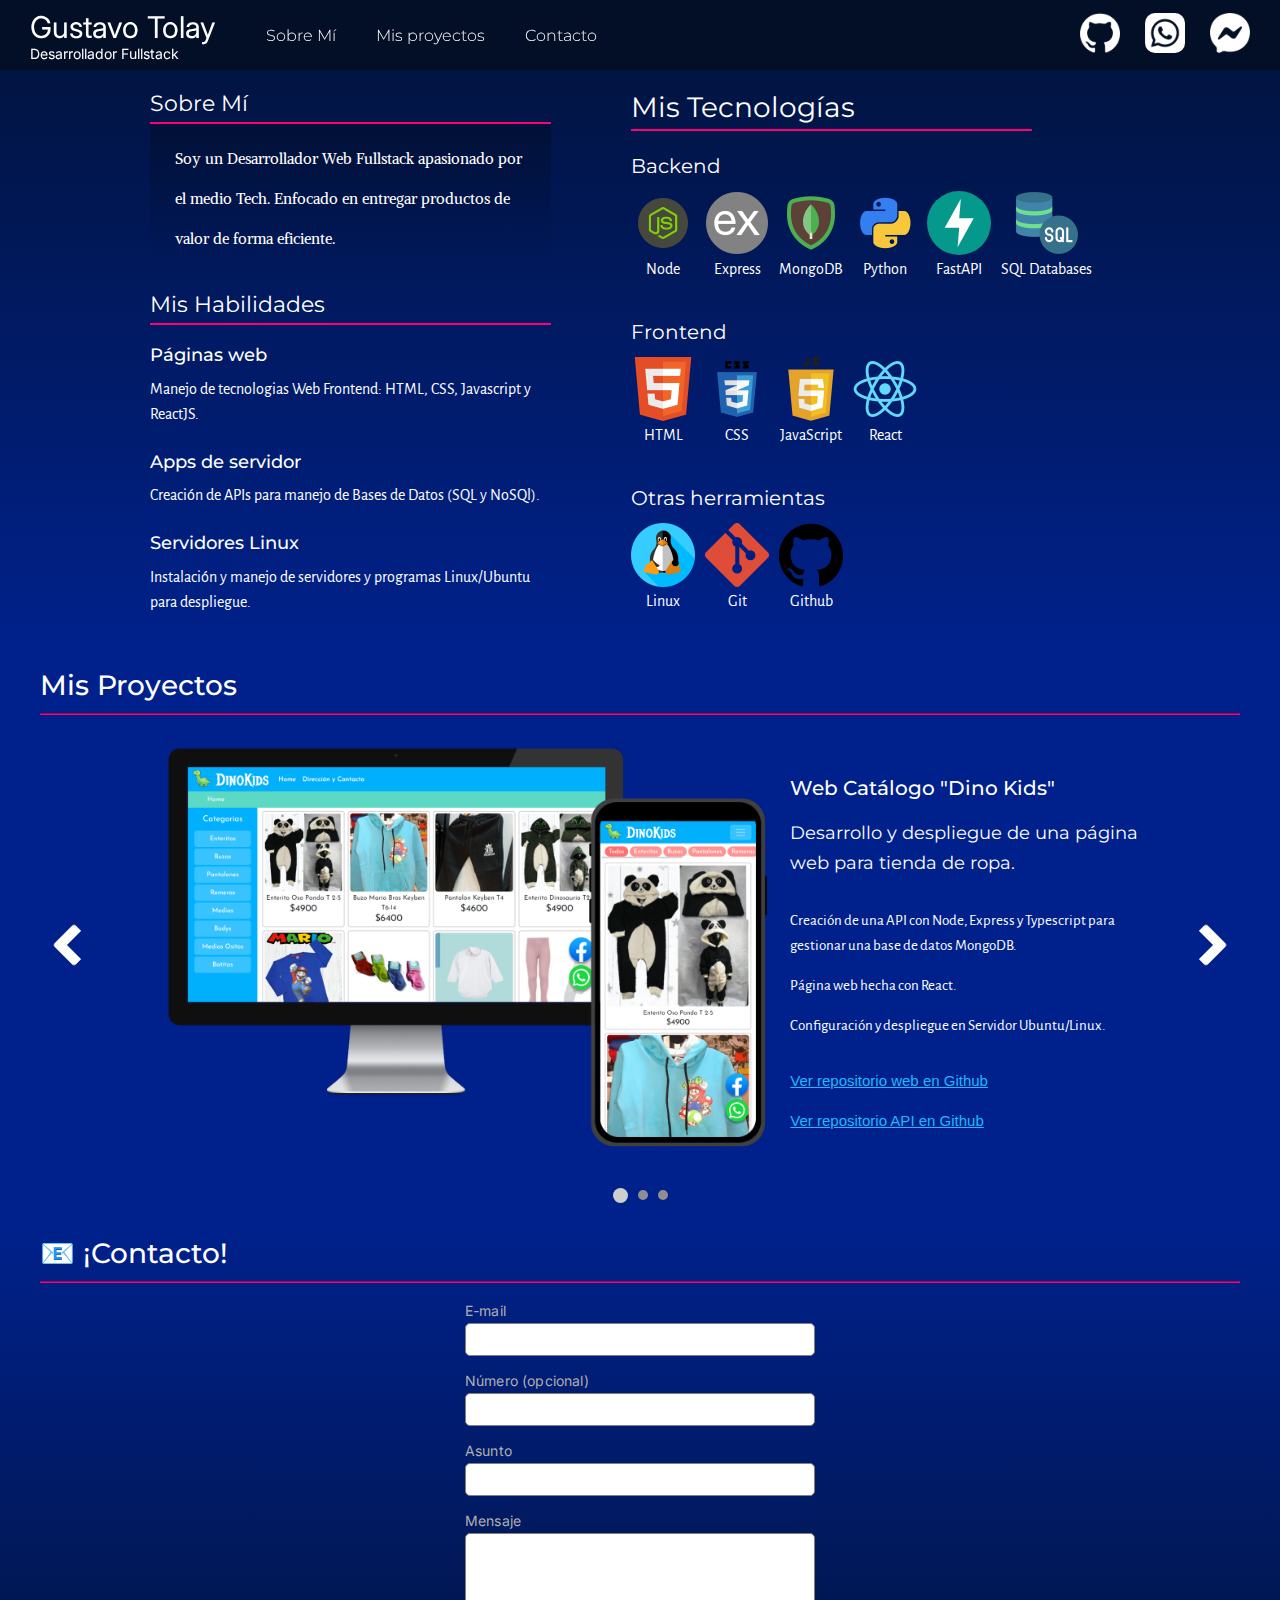
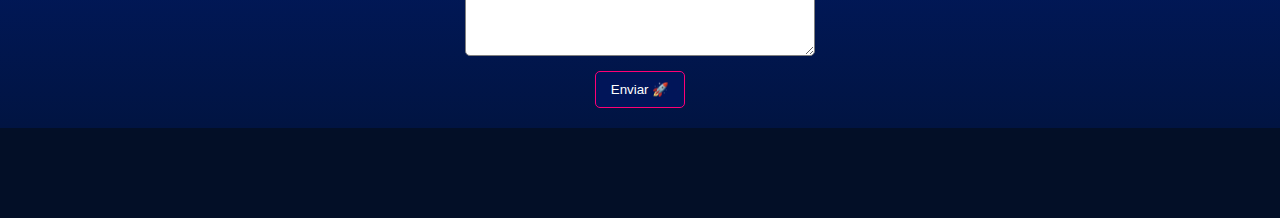
==== commit 57055300: "add new styles, and separate components" ====
--- a/index.html
+++ b/index.html
@@ -5,278 +5,27 @@
     <link rel="icon" type="image/svg+xml" href="/vite.svg" />
     <meta name="viewport" content="width=device-width, initial-scale=1.0" />
     <title>Gustavo Tolay | Página Personal</title>
+
+    <!-- Import fonts -->
     <style>
-      @import url("https://fonts.googleapis.com/css2?family=Montserrat:wght@300&display=swap");
+      @import url("https://fonts.googleapis.com/css2?family=Alegreya+Sans&family=Alike&family=Inter:wght@400;500&family=Montserrat:wght@400;500;600&display=swap");
     </style>
-    <script type="module" crossorigin src="/assets/index-2bbb777f.js"></script>
-    <link rel="stylesheet" href="/assets/index-64ea7e0d.css">
+    <script type="module" crossorigin src="/assets/main-faaba0e6.js"></script>
+    <link rel="stylesheet" href="/assets/style-c55863ba.css">
   </head>
   <body>
-    <nav>
-      <div class="navbar-icons-div">
-        <a href="https://github.com/GustavoTolay"
-          ><img class="navbar-image" src="/github2.png"
-        /></a>
-        <a href="https://wa.me/543884320054"
-          ><img class="navbar-image" src="/whatsapp2.png"
-        /></a>
-        <a href="https://m.me/franco.tolay.332"
-          ><img class="navbar-image" src="/messenger2.png"
-        /></a>
-      </div>
-      <div class="navbar-title-div">
-        <h5>Gustavo Tolay</h5>
-        <h3>Desarrollador Fullstack</h3>
-      </div>
-    </nav>
+    <!-- Navbar -->
+    <nav class="navbar"></nav>
+
+    <!-- Sections -->
     <main>
-      <section id="section-1">
-        <div class="section-header">
-          <h2>Sobre mí</h2>
-          <hr />
-        </div>
-        <div class="section-body">
-          <div class="section-body_div-1">
-            <p>
-              Soy un Desarrollador Web Fullstack apasionado por el medio Tech.
-              Enfocado en entregar productos de valor de forma eficiente.
-            </p>
-            <p>Entre mis habilidades se encuentran:</p>
-            <ul>
-              <li>
-                Creación de APIs para manejo de Bases de Datos (SQL y NoSQl).
-              </li>
-              <li>
-                Instalación y Manejo de Servidores Linux con Ubuntu para
-                despliegue.
-              </li>
-              <li>
-                Desarrollo de Páginas web con tecnologias Frontend como: HTML,
-                CSS, Bootstrap, Javascript, Typescript, ReactJS.
-              </li>
-            </ul>
-          </div>
-          <div class="section-body_div-2">
-            <div class="section-list-div">
-              <h3>Backend</h3>
-              <ul class="logo-list">
-                <li>
-                  <img src="/image.png" />
-                  <p>Node</p>
-                </li>
-                <li>
-                  <img src="/express.png" />
-                  <p>Express</p>
-                </li>
-                <li>
-                  <img
-                    src="/68747470733a2f2f696d672e69636f6e73382e636f6d2f636f6c6f722f3235362f6d6f6e676f64622e706e67.png"
-                  />
-                  <p>MongoDB</p>
-                </li>
-                <li>
-                  <img src="/python-256x256.png" />
-                  <p>Python</p>
-                </li>
-                <li>
-                  <img src="/fastapi.svg" />
-                  <p>FastAPI</p>
-                </li>
-                <li>
-                  <img src="/sqlImage.png" />
-                  <p>SQL Databases</p>
-                </li>
-              </ul>
-            </div>
-            <div class="section-list-div">
-              <h3>Web / Frontend</h3>
-              <ul class="logo-list">
-                <li>
-                  <img src="/HTML5_Badge_256.png" />
-                  <p>HTML</p>
-                </li>
-                <li>
-                  <img src="/free-css-37-226088.webp" />
-                  <p>CSS</p>
-                </li>
-                <li>
-                  <img src="/free-javascript-2038874-1720087.webp" />
-                  <p>JavaScript</p>
-                </li>
-                <li>
-                  <img src="/free-react-3-1175109.webp" />
-                  <p>React</p>
-                </li>
-              </ul>
-            </div>
-            <div class="section-list-div">
-              <h3>Otras herramientas</h3>
-              <ul class="logo-list">
-                <li>
-                  <img src="/518713.png" />
-                  <p>Linux</p>
-                </li>
-                <li>
-                  <img src="/225996.webp" />
-                  <p>Git</p>
-                </li>
-                <li>
-                  <img src="/25231.png" />
-                  <p>Github</p>
-                </li>
-              </ul>
-            </div>
-          </div>
-        </div>
-      </section>
-      <section id="section-2">
-        <div class="section-header">
-          <h2>Mis proyectos</h2>
-          <hr />
-        </div>
-        <div class="section-body">
-          <button class="carousel-button" id="left-button">
-            <div class="arrow-left"></div>
-          </button>
-          <div class="carousel-div" id="carousel-div">
-            <ul id="carousel-ul">
-              <li class="carousel-li-item">
-                <img src="/dibujo2.png" />
-                <div class="carousel-item-text">
-                  <h3>Web Catálogo "Dino Kids"</h3>
-                  <p>
-                    Desarrollo y despliegue de una página web para tienda de
-                    ropa.
-                  </p>
-                  <ul>
-                    <li>
-                      Creación de una API con Node, Express y Typescript para
-                      gestionar una base de datos MongoDB.
-                    </li>
-                    <li>Página web hecha con React.</li>
-                    <li>
-                      Configuración y despliegue en Servidor Ubuntu/Linux.
-                    </li>
-                  </ul>
-                  <div class="carousel-item-links">
-                    <span><a href="https://dinokids.site">¡Visita la página!</a></span>
-                    <span><a href="https://github.com/GustavoTolay/DinoKids_React_App">Ver repositorio web en Github</a></span>
-                    <span><a href="https://github.com/GustavoTolay/DinoKids_Node_API">Ver repositorio API en Github</a></span>
-                  </div>
-                </div>
-              </li>
-              <li class="carousel-li-item">
-                <img src="/alkybank.png" />
-                <div class="carousel-item-text">
-                  <h3>Web de finanzas "Alkybank"</h3>
-                  <p>
-                    Desarrollo en equipo de una página web para administrar
-                    finanzas personales.
-                  </p>
-                  <ul>
-                    <li>Trabajo en equipo aplicando metodología SCRUM.</li>
-                    <li>
-                      Desarrollo de una API con Node y Express para gestionar
-                      una base de datos MySQL.
-                    </li>
-                    <li>Página web creada usando React.</li>
-                    <li>Desplegada utilizando el servicio Vercel.</li>
-                  </ul>
-                  <div class="carousel-item-links">
-                    <span><a href="https://github.com/GustavoTolay/Alkybank_React_App">Ver repositorio web en Github</a></span>
-                    <span><a href="https://github.com/GustavoTolay/Alkybank_Node_API">Ver repositorio API en Github</a></span>
-                  </div>
-                </div>
-              </li>
-              <li class="carousel-li-item">
-                <img src="/flutter.png" />
-                <div class="carousel-item-text">
-                  <h3>App para registro de ingresos</h3>
-                  <p>
-                    Desarrollo de una aplicación de escritorio para administrar
-                    finanzas.
-                  </p>
-                  <ul>
-                    <li>
-                      API creada con Python y FastAPI para administrar una base
-                      de datos SQLite.
-                    </li>
-                    <li>Aplicación hecha con Flutter.</li>
-                  </ul>
-                  <div class="carousel-item-links">
-                    <span><a href="https://github.com/GustavoTolay/FinanceAppClient">Ver repositorio Flutter en Github</a></span>
-                    <span><a href="https://github.com/GustavoTolay/FinanceAppAPI">Ver repositorio API en Github</a></span>
-                  </div>
-                </div>
-              </li>
-            </ul>
-          </div>
-          <button class="carousel-button" id="right-button">
-            <div class="arrow-right"></div>
-          </button>
-        </div>
-        <div class="section-footer" id="section-2-footer">
-          <div class="circle-active" id="circle-1"></div>
-          <div class="circle" id="circle-2"></div>
-          <div class="circle" id="circle-3"></div>
-        </div>
-      </section>
-      <section id="section-3">
-        <div class="section-header">
-          <h2>📧 Escríbeme</h2>
-          <hr />
-        </div>
-        <div class="section-body" id="section-3-body">
-          <form
-            action="https://formsubmit.co/jeremiastolay1714@gmail.com"
-            method="post"
-          >
-            <label for="input-1" class="form-label">E-mail</label>
-            <input
-              name="email"
-              class="form-input"
-              id="input-1"
-              type="email"
-              required
-            />
-            <label for="input-3" class="form-label">Número (opcional)</label>
-            <input
-              name="numero"
-              class="form-input"
-              id="input-3"
-              type="text"
-              pattern="[0-9 ]+"
-            />
-            <label for="input-2" class="form-label">Asunto</label>
-            <input
-              name="asunto"
-              class="form-input"
-              id="input-2"
-              type="text"
-              required
-            />
-            <label for="input-4" class="form-label">Mensaje</label>
-            <textarea
-              name="mensaje"
-              class="form-input"
-              id="input-4"
-              cols="10"
-              rows="7"
-              required
-            ></textarea>
-            <input
-              name="button"
-              class="form-input"
-              id="form-button"
-              type="submit"
-              value="Enviar &#128640;"
-            />
-          </form>
-        </div>
-      </section>
+      <section id="section-1"></section>
+      <section id="section-2"></section>
+      <section id="section-3"></section>
     </main>
+
+    <!-- Footer -->
     <footer></footer>
-    <!-- <div id="app"></div> -->
     
   </body>
 </html>
--- a/assets/style-c55863ba.css
+++ b/assets/style-c55863ba.css
@@ -0,0 +1 @@
+.navbar{position:sticky;top:0;display:flex;min-height:70px;width:100%;padding:0 30px;align-items:center;gap:50px;background:rgba(3,15,39,.85)}.navbar .logo{display:flex;flex-direction:column;justify-content:center;align-items:flex-start;color:#fff;font-family:Inter;font-style:normal;line-height:normal}.navbar .logo__title{margin:0;font-size:30px;font-weight:400}.navbar .logo__subtitle{margin:0;font-size:14px;font-weight:400}.navbar .navbar__main{display:flex;justify-content:space-between;align-items:center;flex:1 0 0}.navbar .link-list{list-style:none;margin:0;padding:0;display:flex;align-items:flex-start;gap:40px;font-family:Montserrat;font-size:16px;font-style:normal;line-height:normal}.navbar .link-list__link{color:#fff;font-weight:300;text-decoration:none}.navbar .icon-list{list-style:none;margin:0;padding:0;display:flex;align-items:flex-start;gap:25px}.navbar .icon__image{width:40px;height:40px;border-radius:10px}#section-1{display:flex;flex-wrap:wrap;padding:20px 150px 30px;align-items:flex-start;gap:80px;background:linear-gradient(180deg,#011442 0%,#00218b 100%)}#section-1 .presentation{display:flex;width:401px;flex-direction:column;align-items:flex-start;gap:30px;align-self:stretch}#section-1 .about-me{display:flex;flex-direction:column;align-items:flex-start;align-self:stretch}#section-1 .header{align-self:stretch}#section-1 .header__title{width:399.568px;flex-shrink:0;color:var(--text-white, #fff);font-family:Montserrat;font-size:22px;font-style:normal;font-weight:400;margin:0}#section-1 .header__separator{margin:5px 0 0;border-style:solid;width:401px;height:1.017px;flex-shrink:0;stroke-width:2px;stroke:#ff0075}#section-1 .about-me__text{background:linear-gradient(180deg,rgba(0,0,0,.25) 0%,rgba(0,0,0,0) 100%);margin:0;padding:15px 25px;width:401px;height:137px;flex-shrink:0;color:#fff;font-family:Alike;font-size:15px;font-style:normal;font-weight:400;line-height:40px}#section-1 .habilities{display:flex;flex-direction:column;align-items:flex-start;gap:20px;flex:1 0 0;align-self:stretch}#section-1 .habilities__list{list-style:none;margin:0;padding:0;display:flex;flex-direction:column;align-items:flex-start;gap:25px;flex:1 0 0;align-self:stretch}#section-1 .item{display:flex;flex-direction:column;align-items:flex-start;gap:10px;align-self:stretch}#section-1 .item__title{align-self:stretch;margin:0;color:#fff;font-family:Montserrat;font-size:18px;font-style:normal;font-weight:500;line-height:120.833%}#section-1 .item__text{align-self:stretch;margin:0;color:#fff;font-family:Alegreya Sans;font-size:16px;font-style:normal;font-weight:400;line-height:25px}#section-1 .my-stack{display:flex;flex-direction:column;align-items:flex-start;gap:25px;flex:1 0 0;align-self:stretch}#section-1 .my-stack .header__title{font-size:28px}#section-1 .my-stack__body{display:flex;flex-direction:column;align-items:center;align-content:space-between;gap:45px;flex:1 0 0;align-self:stretch}#section-1 .icons{display:flex;flex-direction:column;align-items:flex-start;gap:15px;align-self:stretch}#section-1 .icons__title{margin:0;color:#fff;font-family:Montserrat;font-size:20px;font-style:normal;font-weight:400;line-height:20px}#section-1 .icons__list{margin:0;padding:0;list-style:none;display:flex;gap:10px;flex-wrap:wrap}#section-1 .icon{display:flex;flex-direction:column;justify-content:center;align-items:center;gap:7px}#section-1 .icon__text{color:#fff;text-align:center;font-family:Alegreya Sans;font-size:16px;font-style:normal;font-weight:400;line-height:15px}#section-1 .icon__image{width:64px;height:64px}#section-2{background:#00218b;padding:20px 0 30px}#section-2 .section-body{display:flex;align-items:center;justify-content:center;max-width:100%}#section-2 .section-header{padding:0 40px}#section-2 .my-projects__title{color:#fff;font-family:Montserrat;font-size:28px;font-style:normal;font-weight:500;line-height:40px}#section-2 .carousel-div{width:100%;overflow:hidden;margin:0 30px}#section-2 .carousel-button{height:120px;width:100px;margin:auto;background-color:#00218b;border:none}#section-2 .carousel-button:hover{background-color:#002dc2;transform:scale(1.1)}#section-2 .arrow-left{border-right:10px solid;border-bottom:10px solid;height:30px;width:30px;transform:rotate(135deg);border-color:#fff;border-radius:3px;margin:auto}#section-2 .arrow-right{border-right:10px solid;border-bottom:10px solid;height:30px;width:30px;transform:rotate(-45deg);border-radius:3px;border-color:#fff;margin:auto}#section-2 #left-button{margin-left:25px;padding-left:20px}#section-2 #right-button{margin-right:25px;padding-right:20px}#section-2 .carousel-div>ul{margin:0;display:flex;width:300%;padding:0;animation:slide 2s infinite alternate ease-in-out}#section-2 .item{display:flex;list-style:none;width:33.3333333333%;justify-content:center;align-items:center;align-content:center}#section-2 .item__image{max-width:65%;height:-moz-max-content;height:max-content}#section-2 .item__title{margin:0;color:#fff;font-family:Montserrat;font-size:20px;font-style:normal;font-weight:500;line-height:60px}#section-2 .item__subtitle{margin:0;color:#fff;font-family:Montserrat;font-size:18px;font-style:normal;font-weight:400;line-height:30px}#section-2 .item__list{display:flex;flex-direction:column;gap:15px;padding:0}#section-2 .item__list>li{margin:0;list-style:none;color:#fff;font-family:Alegreya Sans;font-size:15px;font-style:normal;font-weight:400;line-height:25px}#section-2 .item__text{display:flex;flex-direction:column;gap:30px}#section-2 .item__links{display:flex;flex-direction:column;gap:15px;padding:0}#section-2 .links__item{margin:0;list-style:none}#section-2 .links__text{color:#1fb8ff;font-family:Arial,Helvetica,sans-serif;font-size:15px;font-style:normal;font-weight:400;line-height:25px;text-decoration-line:underline}@keyframes from-1-to-2{0%{margin-left:0}to{margin-left:-100%}}@keyframes from-2-to-3{0%{margin-left:-100%}to{margin-left:-200%}}@keyframes from-3-to-1{0%{margin-left:-200%}to{margin-left:0}}@keyframes from-2-to-1{0%{margin-left:-100%}to{margin-left:0}}@keyframes from-3-to-2{0%{margin-left:-200%}to{margin-left:-100%}}@keyframes from-1-to-3{0%{margin-left:0}to{margin-left:-200%}}#section-2 #section-2-footer{display:flex;justify-content:center;margin-top:20px}#section-2 .circle{height:10px;width:10px;background-color:#8f8f8f;border-radius:50%;margin:auto 5px}#section-2 .circle-active{height:15px;width:15px;background-color:#cecece;border-radius:50%;margin:0 5px}#section-3{background:linear-gradient(180deg,#00218b 0%,#011442 100%)}#section-3 .contact__header{padding:0 40px}#section-3 .contact__title{color:#fff;font-family:Montserrat;font-size:28px;font-style:normal;font-weight:500;line-height:40px}#section-3 .contact__body{display:flex;justify-content:center}#section-3 .contact__form{display:flex;flex-direction:column;gap:15px;width:350px;padding:10px 0 20px}#section-3 .form__item{display:flex;flex-direction:column;gap:2px}#section-3 .form__label{color:#afafaf;font-family:Inter;font-size:14px;font-style:normal;font-weight:400;line-height:144%;letter-spacing:.16px}#section-3 .form__input{padding:8px 12px;border-radius:5px;border:1px solid gray}#section-3 .form__button-div{display:flex;justify-content:center}#section-3 .form__button{padding:10px 15px;background-color:#011559;color:#fff;border:1px solid #ff0075;border-radius:5px}*{box-sizing:border-box}body{margin:0;display:flex;place-items:center;min-width:320px;min-height:100vh;flex-wrap:wrap;align-content:flex-start;background-color:#030f27}main{width:100%;min-height:80vh;background-color:#011442}h2{margin:0}hr{border-color:#ff0075}footer{width:100%;min-height:10vh;background-color:#030f27}@media (max-width: 880px){.section-body{flex-wrap:wrap}#section-3-body>form{flex-grow:1}.section-body_div-1,.section-body_div-2{flex-grow:1}.section-list-div{margin-left:30px}.logo-list{flex-wrap:wrap;flex-grow:1;row-gap:10px}.navbar-icons-div{display:flex}.carousel-li-item{flex-wrap:wrap}.carousel-li-item>img{flex-grow:1;max-width:100%}.carousel-div{order:1}#left-button{order:2}#right-button{order:3}.carousel-button{display:none}#section-2-footer{margin:0}}
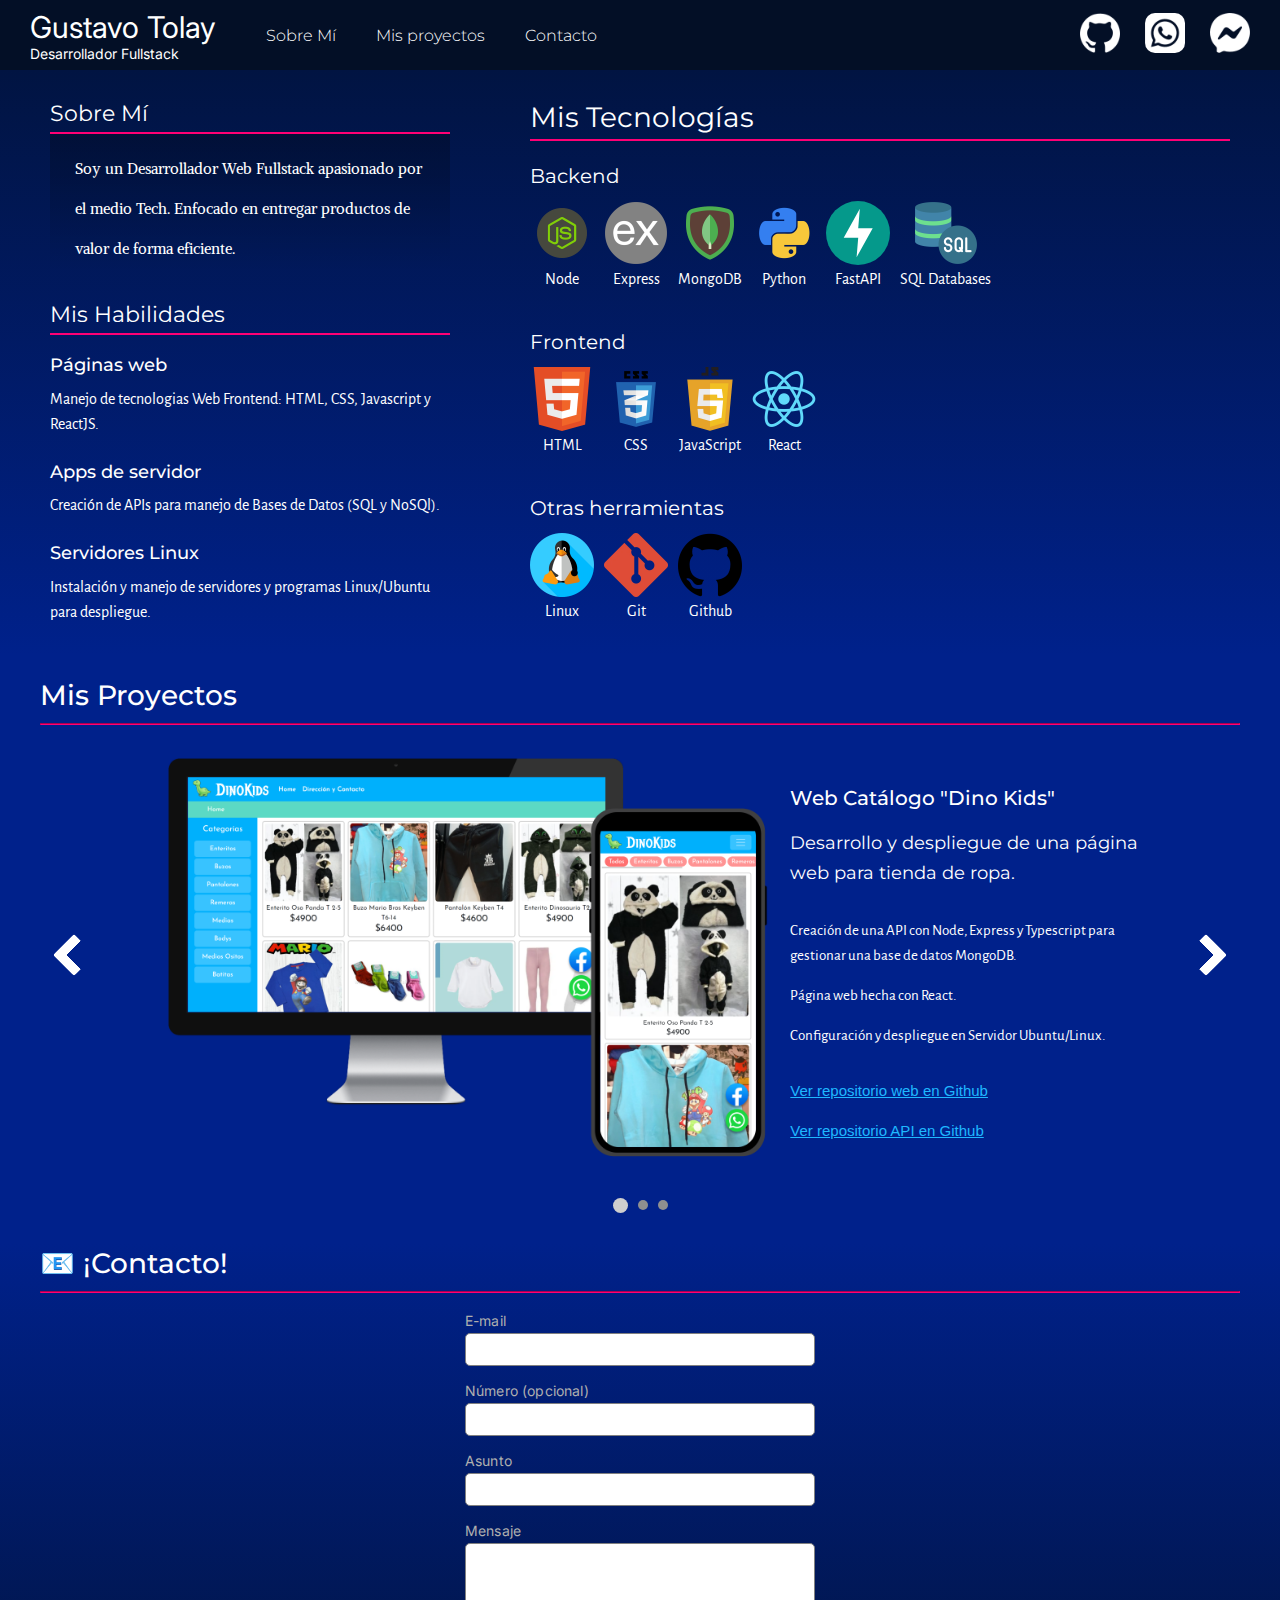
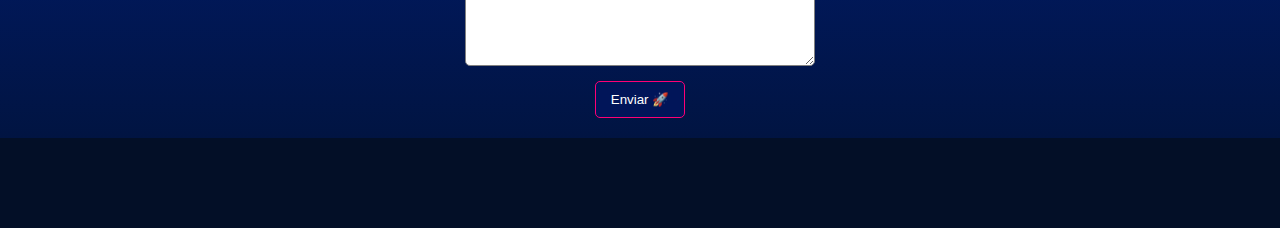
==== commit c84f54fd: "fix(styles): fix response styles" ====
--- a/index.html
+++ b/index.html
@@ -10,8 +10,8 @@
     <style>
       @import url("https://fonts.googleapis.com/css2?family=Alegreya+Sans&family=Alike&family=Inter:wght@400;500&family=Montserrat:wght@400;500;600&display=swap");
     </style>
-    <script type="module" crossorigin src="/assets/main-faaba0e6.js"></script>
-    <link rel="stylesheet" href="/assets/style-c55863ba.css">
+    <script type="module" crossorigin src="/assets/main-5740f60c.js"></script>
+    <link rel="stylesheet" href="/assets/style-fbe77080.css">
   </head>
   <body>
     <!-- Navbar -->
--- a/assets/style-fbe77080.css
+++ b/assets/style-fbe77080.css
@@ -0,0 +1 @@
+.navbar{position:sticky;top:0;display:flex;min-height:70px;width:100%;padding:0 30px;align-items:center;gap:50px;background:rgba(3,15,39,.85)}.navbar .logo{display:flex;flex-direction:column;justify-content:center;align-items:flex-start;color:#fff;font-family:Inter;font-style:normal;line-height:normal}.navbar .logo__title{margin:0;font-size:30px;font-weight:400}.navbar .logo__subtitle{margin:0;font-size:14px;font-weight:400}.navbar .navbar__main{display:flex;justify-content:space-between;align-items:center;flex:1 0 0}.navbar .link-list{list-style:none;margin:0;padding:0;display:flex;align-items:flex-start;gap:40px;font-family:Montserrat;font-size:16px;font-style:normal;line-height:normal}.navbar .link-list__link{color:#fff;font-weight:300;text-decoration:none}.navbar .icon-list{list-style:none;margin:0;padding:0;display:flex;align-items:flex-start;gap:25px}.navbar .icon__image{width:40px;height:40px;border-radius:10px}@media (max-width: 840px){.navbar .navbar__main{justify-content:flex-end}.navbar .link-list{display:none}}#section-1{display:flex;flex-wrap:wrap;justify-content:center;align-items:flex-start;gap:80px;background:linear-gradient(180deg,#011442 0%,#00218b 100%)}@media (min-width: 881px){#section-1{padding:30px 50px}}@media (max-width: 470px){#section-1{padding:0 15px}#section-1 .presentation{max-width:100%!important}#section-1 .habilities{margin-top:20px}}#section-1 .presentation{display:flex;max-width:400px;flex-direction:column;align-items:flex-start;gap:30px;align-self:stretch}#section-1 .about-me{display:flex;flex-direction:column;align-items:flex-start;align-self:stretch;max-width:400px}#section-1 .header{align-self:stretch}#section-1 .header__title{width:399.568px;flex-shrink:0;color:var(--text-white, #fff);font-family:Montserrat;font-size:22px;font-style:normal;font-weight:400;margin:0}#section-1 .header__separator{margin:5px 0 0;border-style:solid;width:100%;height:1.017px;flex-shrink:0;stroke-width:2px;stroke:#ff0075}#section-1 .about-me__text{background:linear-gradient(180deg,rgba(0,0,0,.25) 0%,rgba(0,0,0,0) 100%);margin:0;padding:15px 25px;width:100%;height:137px;flex-shrink:0;color:#fff;font-family:Alike;font-size:15px;font-style:normal;font-weight:400;line-height:40px}#section-1 .habilities{display:flex;flex-direction:column;align-items:flex-start;gap:20px;flex:1 0 0;align-self:stretch;max-width:400px}#section-1 .habilities__list{list-style:none;margin:0;padding:0;display:flex;flex-direction:column;align-items:flex-start;gap:25px;flex:1 0 0;align-self:stretch}#section-1 .item{display:flex;flex-direction:column;align-items:flex-start;gap:10px;align-self:stretch}#section-1 .item__title{align-self:stretch;margin:0;color:#fff;font-family:Montserrat;font-size:18px;font-style:normal;font-weight:500;line-height:120.833%}#section-1 .item__text{align-self:stretch;margin:0;color:#fff;font-family:Alegreya Sans;font-size:16px;font-style:normal;font-weight:400;line-height:25px}#section-1 .my-stack{display:flex;flex-direction:column;align-items:flex-start;gap:25px;flex:1 0 0;align-self:stretch;width:100%}#section-1 .my-stack .header__title{font-size:28px}#section-1 .my-stack__body{display:flex;flex-direction:column;align-items:center;align-content:space-between;gap:45px;flex:1 0 0;align-self:stretch}#section-1 .icons{display:flex;flex-direction:column;align-items:flex-start;gap:15px;align-self:stretch}#section-1 .icons__title{margin:0;color:#fff;font-family:Montserrat;font-size:20px;font-style:normal;font-weight:400;line-height:20px}#section-1 .icons__list{margin:0;padding:0;list-style:none;display:flex;gap:10px;flex-wrap:wrap}#section-1 .icon{display:flex;flex-direction:column;justify-content:center;align-items:center;gap:7px}#section-1 .icon__text{color:#fff;text-align:center;font-family:Alegreya Sans;font-size:16px;font-style:normal;font-weight:400;line-height:15px}#section-1 .icon__image{width:64px;height:64px}#section-2{background:#00218b;padding:20px 0 30px}#section-2 .section-body{display:flex;align-items:center;justify-content:center;max-width:100%}#section-2 .section-header{padding:0 40px}#section-2 .my-projects__title{color:#fff;font-family:Montserrat;font-size:28px;font-style:normal;font-weight:500;line-height:40px}#section-2 .carousel-div{width:100%;overflow:hidden;margin:0 30px}#section-2 .carousel-button{height:120px;width:100px;margin:auto;background-color:#00218b;border:none}#section-2 .carousel-button:hover{background-color:#002dc2;transform:scale(1.1)}#section-2 .arrow-left{border-right:10px solid;border-bottom:10px solid;height:30px;width:30px;transform:rotate(135deg);border-color:#fff;border-radius:3px;margin:auto}#section-2 .arrow-right{border-right:10px solid;border-bottom:10px solid;height:30px;width:30px;transform:rotate(-45deg);border-radius:3px;border-color:#fff;margin:auto}#section-2 #left-button{margin-left:25px;padding-left:20px}#section-2 #right-button{margin-right:25px;padding-right:20px}#section-2 .carousel-div>ul{margin:0;display:flex;width:300%;padding:0;animation:slide 2s infinite alternate ease-in-out}#section-2 .item{display:flex;list-style:none;width:33.3333333333%;justify-content:center;align-items:center;align-content:center}#section-2 .item__image{max-width:65%;height:-moz-max-content;height:max-content}#section-2 .item__title{margin:0;color:#fff;font-family:Montserrat;font-size:20px;font-style:normal;font-weight:500;line-height:60px}#section-2 .item__subtitle{margin:0;color:#fff;font-family:Montserrat;font-size:18px;font-style:normal;font-weight:400;line-height:30px}#section-2 .item__list{display:flex;flex-direction:column;gap:15px;padding:0}#section-2 .item__list>li{margin:0;list-style:none;color:#fff;font-family:Alegreya Sans;font-size:15px;font-style:normal;font-weight:400;line-height:25px}#section-2 .item__text{display:flex;flex-direction:column;gap:30px}#section-2 .item__links{display:flex;flex-direction:column;gap:15px;padding:0}#section-2 .links__item{margin:0;list-style:none}#section-2 .links__text{color:#1fb8ff;font-family:Arial,Helvetica,sans-serif;font-size:15px;font-style:normal;font-weight:400;line-height:25px;text-decoration-line:underline}@keyframes from-1-to-2{0%{margin-left:0}to{margin-left:-100%}}@keyframes from-2-to-3{0%{margin-left:-100%}to{margin-left:-200%}}@keyframes from-3-to-1{0%{margin-left:-200%}to{margin-left:0}}@keyframes from-2-to-1{0%{margin-left:-100%}to{margin-left:0}}@keyframes from-3-to-2{0%{margin-left:-200%}to{margin-left:-100%}}@keyframes from-1-to-3{0%{margin-left:0}to{margin-left:-200%}}#section-2 #section-2-footer{display:flex;justify-content:center;margin-top:20px}#section-2 .circle{height:10px;width:10px;background-color:#8f8f8f;border-radius:50%;margin:auto 5px}#section-2 .circle-active{height:15px;width:15px;background-color:#cecece;border-radius:50%;margin:0 5px}#section-3{background:linear-gradient(180deg,#00218b 0%,#011442 100%)}#section-3 .contact__header{padding:0 40px}#section-3 .contact__title{color:#fff;font-family:Montserrat;font-size:28px;font-style:normal;font-weight:500;line-height:40px}#section-3 .contact__body{display:flex;justify-content:center}#section-3 .contact__form{display:flex;flex-direction:column;gap:15px;width:350px;padding:10px 0 20px}#section-3 .form__item{display:flex;flex-direction:column;gap:2px}#section-3 .form__label{color:#afafaf;font-family:Inter;font-size:14px;font-style:normal;font-weight:400;line-height:144%;letter-spacing:.16px}#section-3 .form__input{padding:8px 12px;border-radius:5px;border:1px solid gray}#section-3 .form__button-div{display:flex;justify-content:center}#section-3 .form__button{padding:10px 15px;background-color:#011559;color:#fff;border:1px solid #ff0075;border-radius:5px}*{box-sizing:border-box}body{margin:0;display:flex;place-items:center;max-width:100%;overflow-x:hidden;min-height:100vh;flex-wrap:wrap;align-content:flex-start;background-color:#030f27}html{max-width:100%;overflow-x:hidden}main{width:100%;min-height:80vh;background-color:#011442}main section{width:100%}@media (max-width: 880px){main section{padding:0 20px}main #section-1{padding-top:20px}}h2{margin:0}hr{border-color:#ff0075;width:100%}footer{width:100%;min-height:10vh;background-color:#030f27}@media (max-width: 500px){.navbar .logo__title{font-size:18px}.navbar .logo__subtitle{font-size:14px}}@media (max-width: 880px){main #section-1{padding-top:30px;gap:40px}main #section-2>.section-header{padding:20px}main #section-3>.section-header{padding:0}.section-body{flex-wrap:wrap}#section-3-body>form{flex-grow:1}.section-body_div-1,.section-body_div-2{flex-grow:1}.section-list-div{margin-left:30px}.logo-list{flex-wrap:wrap;flex-grow:1;row-gap:10px}.navbar-icons-div{display:flex}.carousel-li-item{flex-wrap:wrap}.carousel-li-item>img{flex-grow:1;max-width:100%}.carousel-div{order:1}#left-button{order:2}#right-button{order:3}.carousel-button{display:none}#section-2-footer{margin:0}}
